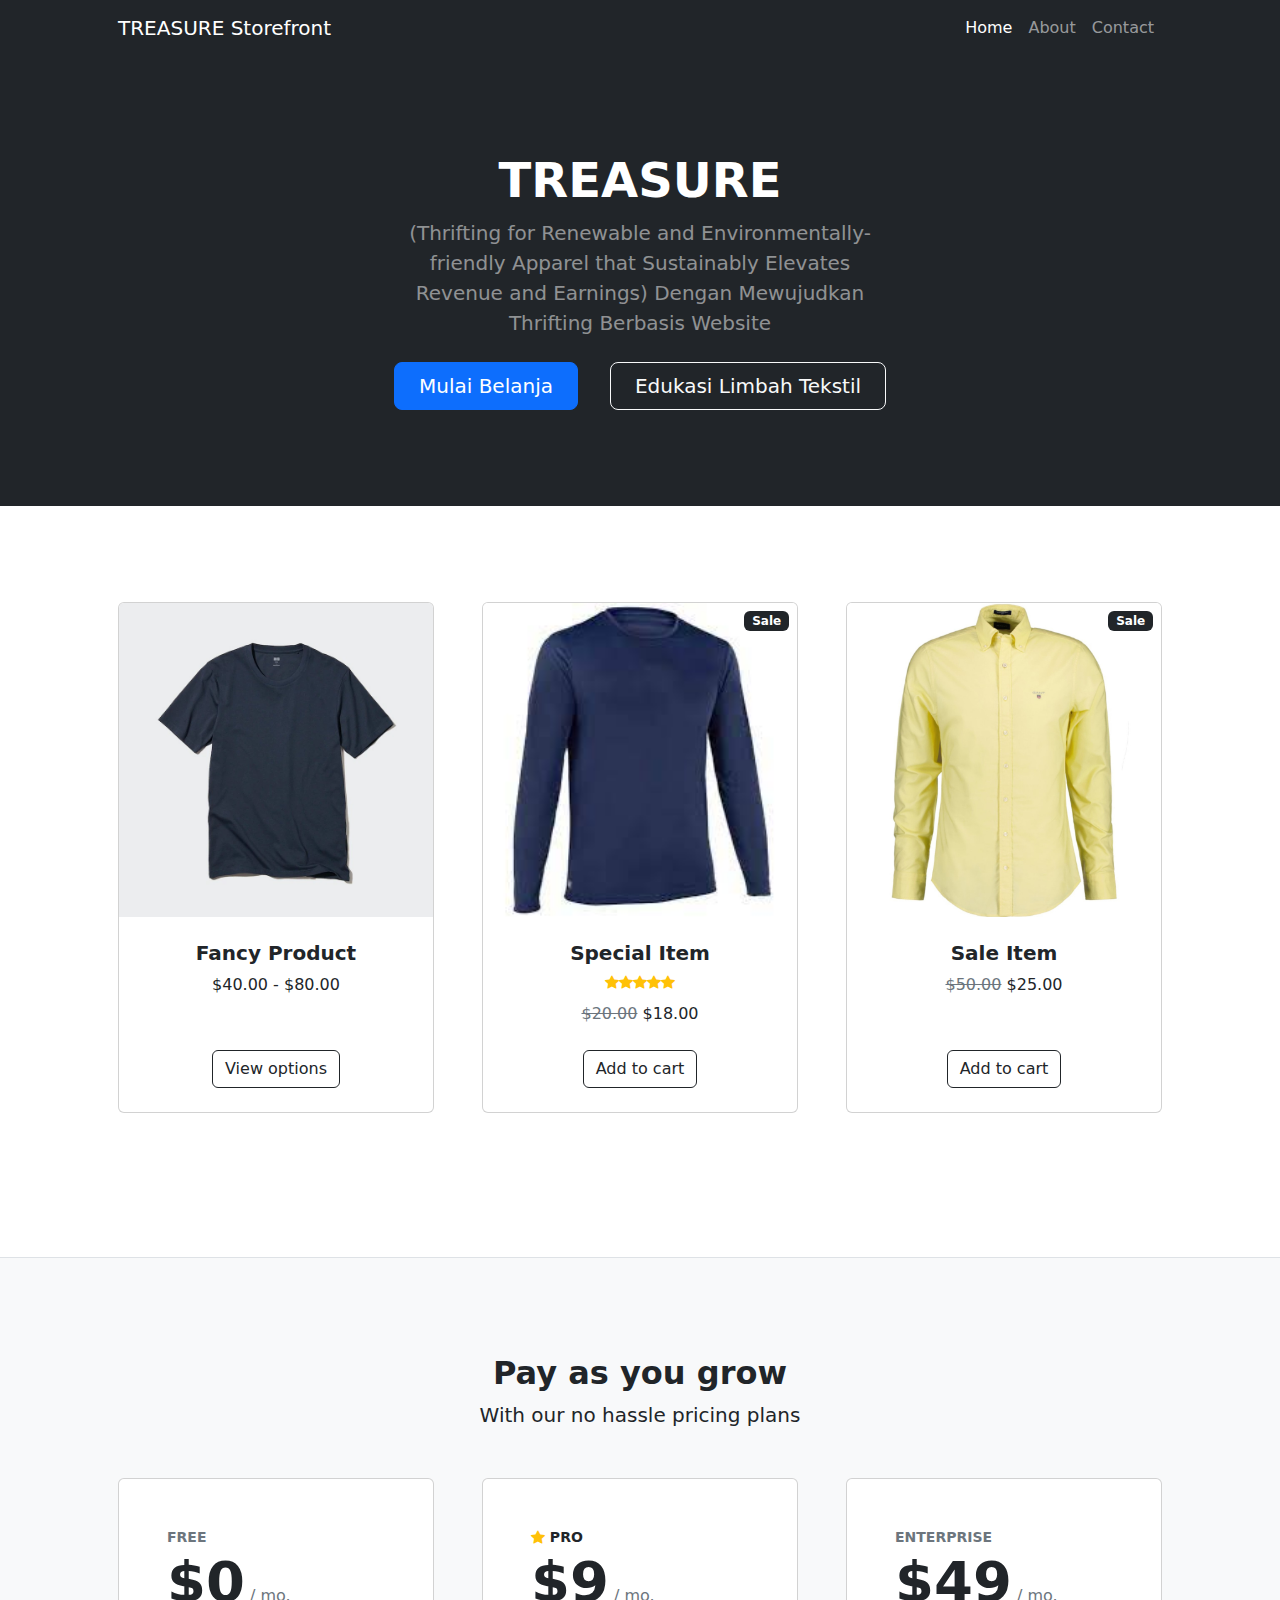
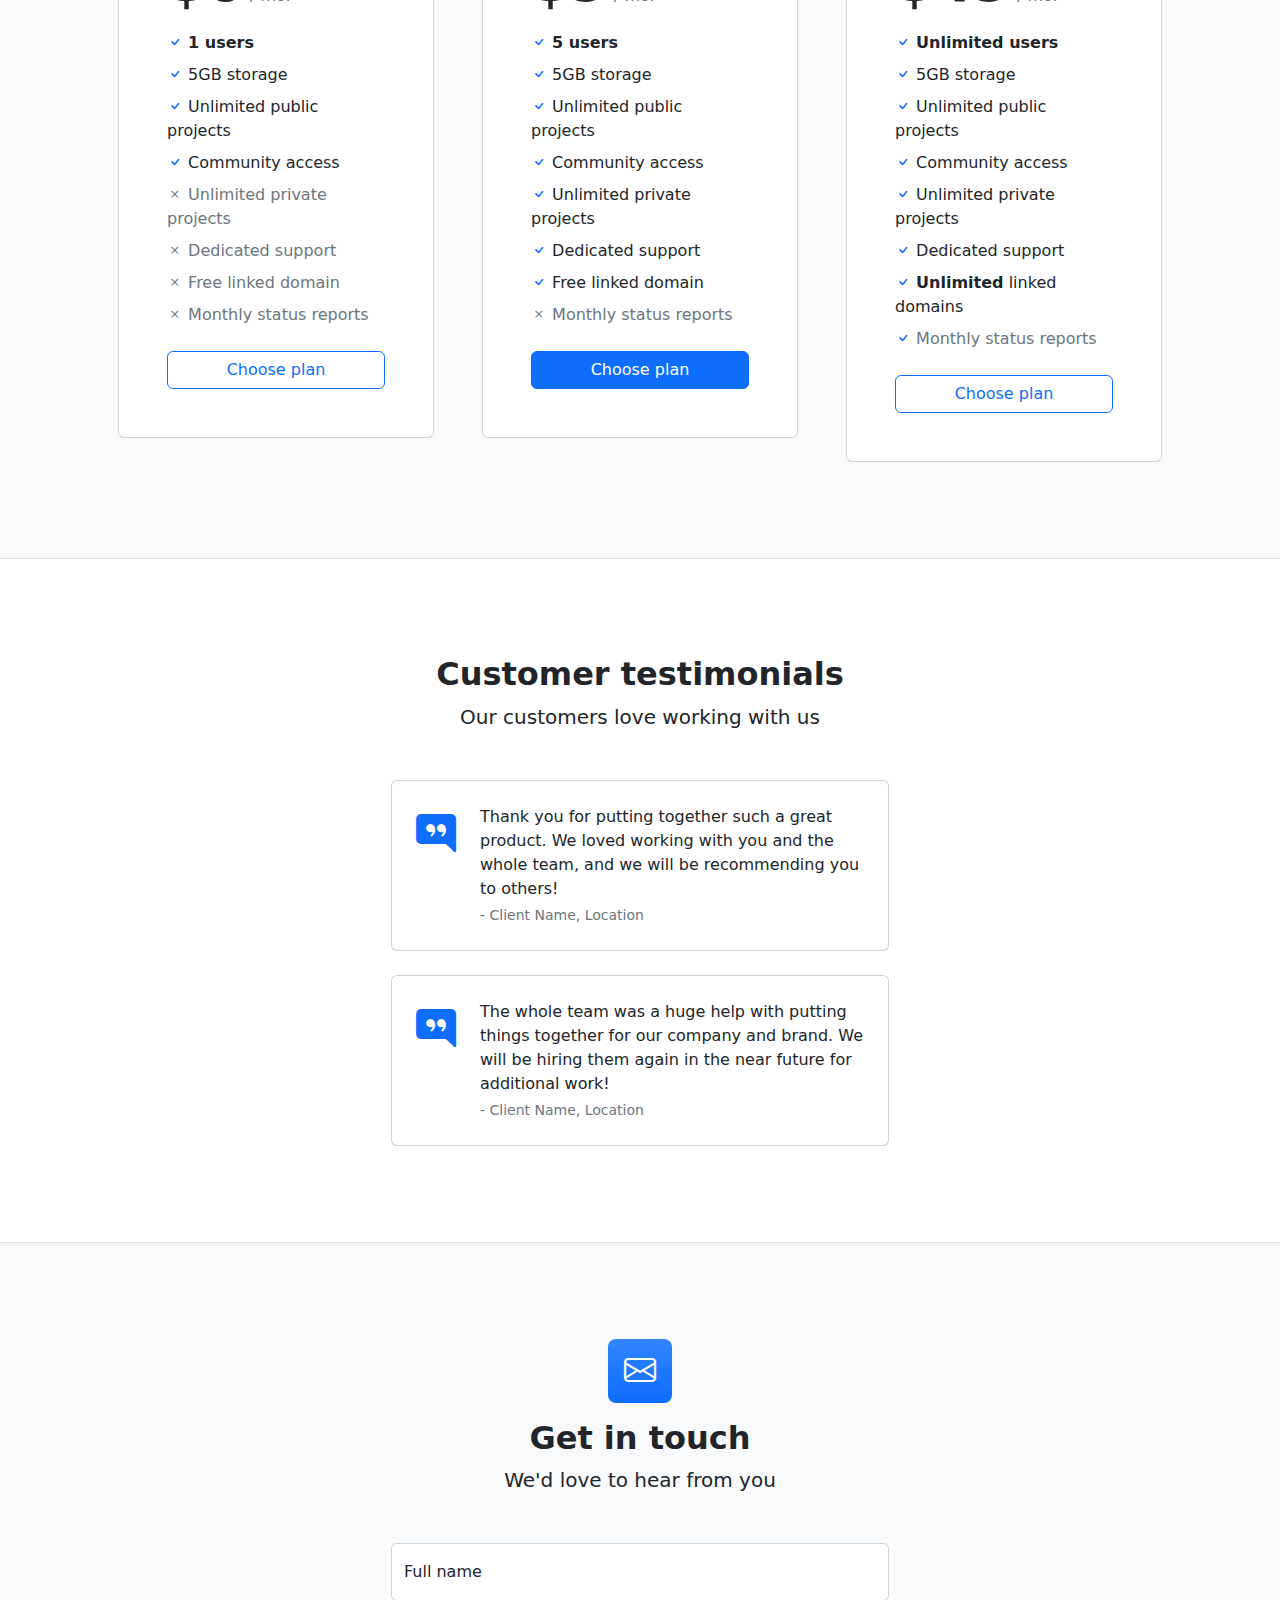
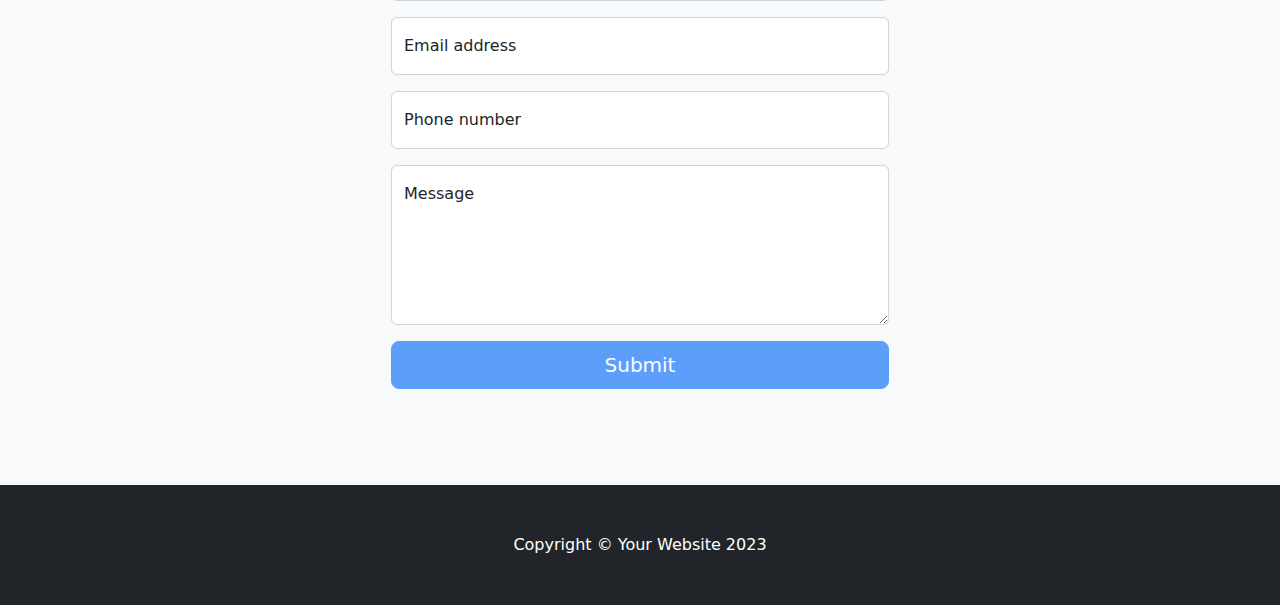
==== index.html @ 6f40690b "Mockup" ====
<!DOCTYPE html>
<html lang="en">
    <head>
        <meta charset="utf-8" />
        <meta name="viewport" content="width=device-width, initial-scale=1, shrink-to-fit=no" />
        <meta name="description" content="" />
        <meta name="author" content="" />
        <title>TREASURE Thrifting</title>
        <!-- Favicon-->
        <link rel="icon" type="image/x-icon" href="assets/favicon.ico" />
        <!-- Bootstrap icons-->
        <link href="https://cdn.jsdelivr.net/npm/bootstrap-icons@1.4.1/font/bootstrap-icons.css" rel="stylesheet" />
        <!-- Core theme CSS (includes Bootstrap)-->
        <link href="css/styles.css" rel="stylesheet" />
    </head>
    <body>
        <!-- Responsive navbar-->
        <nav class="navbar navbar-expand-lg navbar-dark bg-dark">
            <div class="container px-5">
                <a class="navbar-brand" href="#!">TREASURE Storefront</a>
                <button class="navbar-toggler" type="button" data-bs-toggle="collapse" data-bs-target="#navbarSupportedContent" aria-controls="navbarSupportedContent" aria-expanded="false" aria-label="Toggle navigation"><span class="navbar-toggler-icon"></span></button>
                <div class="collapse navbar-collapse" id="navbarSupportedContent">
                    <ul class="navbar-nav ms-auto mb-2 mb-lg-0">
                        <li class="nav-item"><a class="nav-link active" aria-current="page" href="#!">Home</a></li>
                        <li class="nav-item"><a class="nav-link" href="#!">About</a></li>
                        <li class="nav-item"><a class="nav-link" href="#!">Contact</a></li>
                        <!-- <li class="nav-item"><a class="nav-link" href="#!">Services</a></li> -->
                    </ul>
                </div>
            </div>
        </nav>
        <!-- Header-->
        <header class="bg-dark py-5">
            <div class="container px-5">
                <div class="row gx-5 justify-content-center">
                    <div class="col-lg-6">
                        <div class="text-center my-5">
                            <h1 class="display-5 fw-bolder text-white mb-2">TREASURE</h1>
                            <p class="lead text-white-50 mb-4">(Thrifting for Renewable and Environmentally-friendly Apparel that Sustainably Elevates Revenue and Earnings) Dengan Mewujudkan Thrifting Berbasis  Website</p>
                            <div class="d-grid gap-3 d-sm-flex justify-content-sm-center">
                                <a class="btn btn-primary btn-lg px-4 me-sm-3" href="#features">Mulai Belanja</a>
                                <a class="btn btn-outline-light btn-lg px-4" href="#!">Edukasi Limbah Tekstil</a>
                            </div>
                        </div>
                    </div>
                </div>
            </div>
        </header>
        <!-- Features section-->
        <section class="py-5 border-bottom" id="features">
            <div class="container px-5 my-5">
                <div class="row gx-5">
                    <div class="col mb-5">
                        <div class="card h-100">
                            <!-- Product image-->
                            <img class="card-img-top" src="assets/baju1.jpg" alt="..." />
                            <!-- Product details-->
                            <div class="card-body p-4">
                                <div class="text-center">
                                    <!-- Product name-->
                                    <h5 class="fw-bolder">Fancy Product</h5>
                                    <!-- Product price-->
                                    $40.00 - $80.00
                                </div>
                            </div>
                            <!-- Product actions-->
                            <div class="card-footer p-4 pt-0 border-top-0 bg-transparent">
                                <div class="text-center"><a class="btn btn-outline-dark mt-auto" href="#">View options</a></div>
                            </div>
                        </div>
                    </div>
                    <div class="col mb-5">
                        <div class="card h-100">
                            <!-- Sale badge-->
                            <div class="badge bg-dark text-white position-absolute" style="top: 0.5rem; right: 0.5rem">Sale</div>
                            <!-- Product image-->
                            <img class="card-img-top" src="assets/baju2.jpeg" alt="..." />
                            <!-- Product details-->
                            <div class="card-body p-4">
                                <div class="text-center">
                                    <!-- Product name-->
                                    <h5 class="fw-bolder">Special Item</h5>
                                    <!-- Product reviews-->
                                    <div class="d-flex justify-content-center small text-warning mb-2">
                                        <div class="bi-star-fill"></div>
                                        <div class="bi-star-fill"></div>
                                        <div class="bi-star-fill"></div>
                                        <div class="bi-star-fill"></div>
                                        <div class="bi-star-fill"></div>
                                    </div>
                                    <!-- Product price-->
                                    <span class="text-muted text-decoration-line-through">$20.00</span>
                                    $18.00
                                </div>
                            </div>
                            <!-- Product actions-->
                            <div class="card-footer p-4 pt-0 border-top-0 bg-transparent">
                                <div class="text-center"><a class="btn btn-outline-dark mt-auto" href="#">Add to cart</a></div>
                            </div>
                        </div>
                    </div>
                    <div class="col mb-5">
                        <div class="card h-100">
                            <!-- Sale badge-->
                            <div class="badge bg-dark text-white position-absolute" style="top: 0.5rem; right: 0.5rem">Sale</div>
                            <!-- Product image-->
                            <img class="card-img-top" src="assets/baju3.jpg" alt="..." />
                            <!-- Product details-->
                            <div class="card-body p-4">
                                <div class="text-center">
                                    <!-- Product name-->
                                    <h5 class="fw-bolder">Sale Item</h5>
                                    <!-- Product price-->
                                    <span class="text-muted text-decoration-line-through">$50.00</span>
                                    $25.00
                                </div>
                            </div>
                            <!-- Product actions-->
                            <div class="card-footer p-4 pt-0 border-top-0 bg-transparent">
                                <div class="text-center"><a class="btn btn-outline-dark mt-auto" href="#">Add to cart</a></div>
                            </div>
                        </div>
                    </div>
                </div>
            </div>
        </section>
        <!-- Pricing section-->
        <section class="bg-light py-5 border-bottom">
            <div class="container px-5 my-5">
                <div class="text-center mb-5">
                    <h2 class="fw-bolder">Pay as you grow</h2>
                    <p class="lead mb-0">With our no hassle pricing plans</p>
                </div>
                <div class="row gx-5 justify-content-center">
                    <!-- Pricing card free-->
                    <div class="col-lg-6 col-xl-4">
                        <div class="card mb-5 mb-xl-0">
                            <div class="card-body p-5">
                                <div class="small text-uppercase fw-bold text-muted">Free</div>
                                <div class="mb-3">
                                    <span class="display-4 fw-bold">$0</span>
                                    <span class="text-muted">/ mo.</span>
                                </div>
                                <ul class="list-unstyled mb-4">
                                    <li class="mb-2">
                                        <i class="bi bi-check text-primary"></i>
                                        <strong>1 users</strong>
                                    </li>
                                    <li class="mb-2">
                                        <i class="bi bi-check text-primary"></i>
                                        5GB storage
                                    </li>
                                    <li class="mb-2">
                                        <i class="bi bi-check text-primary"></i>
                                        Unlimited public projects
                                    </li>
                                    <li class="mb-2">
                                        <i class="bi bi-check text-primary"></i>
                                        Community access
                                    </li>
                                    <li class="mb-2 text-muted">
                                        <i class="bi bi-x"></i>
                                        Unlimited private projects
                                    </li>
                                    <li class="mb-2 text-muted">
                                        <i class="bi bi-x"></i>
                                        Dedicated support
                                    </li>
                                    <li class="mb-2 text-muted">
                                        <i class="bi bi-x"></i>
                                        Free linked domain
                                    </li>
                                    <li class="text-muted">
                                        <i class="bi bi-x"></i>
                                        Monthly status reports
                                    </li>
                                </ul>
                                <div class="d-grid"><a class="btn btn-outline-primary" href="#!">Choose plan</a></div>
                            </div>
                        </div>
                    </div>
                    <!-- Pricing card pro-->
                    <div class="col-lg-6 col-xl-4">
                        <div class="card mb-5 mb-xl-0">
                            <div class="card-body p-5">
                                <div class="small text-uppercase fw-bold">
                                    <i class="bi bi-star-fill text-warning"></i>
                                    Pro
                                </div>
                                <div class="mb-3">
                                    <span class="display-4 fw-bold">$9</span>
                                    <span class="text-muted">/ mo.</span>
                                </div>
                                <ul class="list-unstyled mb-4">
                                    <li class="mb-2">
                                        <i class="bi bi-check text-primary"></i>
                                        <strong>5 users</strong>
                                    </li>
                                    <li class="mb-2">
                                        <i class="bi bi-check text-primary"></i>
                                        5GB storage
                                    </li>
                                    <li class="mb-2">
                                        <i class="bi bi-check text-primary"></i>
                                        Unlimited public projects
                                    </li>
                                    <li class="mb-2">
                                        <i class="bi bi-check text-primary"></i>
                                        Community access
                                    </li>
                                    <li class="mb-2">
                                        <i class="bi bi-check text-primary"></i>
                                        Unlimited private projects
                                    </li>
                                    <li class="mb-2">
                                        <i class="bi bi-check text-primary"></i>
                                        Dedicated support
                                    </li>
                                    <li class="mb-2">
                                        <i class="bi bi-check text-primary"></i>
                                        Free linked domain
                                    </li>
                                    <li class="text-muted">
                                        <i class="bi bi-x"></i>
                                        Monthly status reports
                                    </li>
                                </ul>
                                <div class="d-grid"><a class="btn btn-primary" href="#!">Choose plan</a></div>
                            </div>
                        </div>
                    </div>
                    <!-- Pricing card enterprise-->
                    <div class="col-lg-6 col-xl-4">
                        <div class="card">
                            <div class="card-body p-5">
                                <div class="small text-uppercase fw-bold text-muted">Enterprise</div>
                                <div class="mb-3">
                                    <span class="display-4 fw-bold">$49</span>
                                    <span class="text-muted">/ mo.</span>
                                </div>
                                <ul class="list-unstyled mb-4">
                                    <li class="mb-2">
                                        <i class="bi bi-check text-primary"></i>
                                        <strong>Unlimited users</strong>
                                    </li>
                                    <li class="mb-2">
                                        <i class="bi bi-check text-primary"></i>
                                        5GB storage
                                    </li>
                                    <li class="mb-2">
                                        <i class="bi bi-check text-primary"></i>
                                        Unlimited public projects
                                    </li>
                                    <li class="mb-2">
                                        <i class="bi bi-check text-primary"></i>
                                        Community access
                                    </li>
                                    <li class="mb-2">
                                        <i class="bi bi-check text-primary"></i>
                                        Unlimited private projects
                                    </li>
                                    <li class="mb-2">
                                        <i class="bi bi-check text-primary"></i>
                                        Dedicated support
                                    </li>
                                    <li class="mb-2">
                                        <i class="bi bi-check text-primary"></i>
                                        <strong>Unlimited</strong>
                                        linked domains
                                    </li>
                                    <li class="text-muted">
                                        <i class="bi bi-check text-primary"></i>
                                        Monthly status reports
                                    </li>
                                </ul>
                                <div class="d-grid"><a class="btn btn-outline-primary" href="#!">Choose plan</a></div>
                            </div>
                        </div>
                    </div>
                </div>
            </div>
        </section>
        <!-- Testimonials section-->
        <section class="py-5 border-bottom">
            <div class="container px-5 my-5 px-5">
                <div class="text-center mb-5">
                    <h2 class="fw-bolder">Customer testimonials</h2>
                    <p class="lead mb-0">Our customers love working with us</p>
                </div>
                <div class="row gx-5 justify-content-center">
                    <div class="col-lg-6">
                        <!-- Testimonial 1-->
                        <div class="card mb-4">
                            <div class="card-body p-4">
                                <div class="d-flex">
                                    <div class="flex-shrink-0"><i class="bi bi-chat-right-quote-fill text-primary fs-1"></i></div>
                                    <div class="ms-4">
                                        <p class="mb-1">Thank you for putting together such a great product. We loved working with you and the whole team, and we will be recommending you to others!</p>
                                        <div class="small text-muted">- Client Name, Location</div>
                                    </div>
                                </div>
                            </div>
                        </div>
                        <!-- Testimonial 2-->
                        <div class="card">
                            <div class="card-body p-4">
                                <div class="d-flex">
                                    <div class="flex-shrink-0"><i class="bi bi-chat-right-quote-fill text-primary fs-1"></i></div>
                                    <div class="ms-4">
                                        <p class="mb-1">The whole team was a huge help with putting things together for our company and brand. We will be hiring them again in the near future for additional work!</p>
                                        <div class="small text-muted">- Client Name, Location</div>
                                    </div>
                                </div>
                            </div>
                        </div>
                    </div>
                </div>
            </div>
        </section>
        <!-- Contact section-->
        <section class="bg-light py-5">
            <div class="container px-5 my-5 px-5">
                <div class="text-center mb-5">
                    <div class="feature bg-primary bg-gradient text-white rounded-3 mb-3"><i class="bi bi-envelope"></i></div>
                    <h2 class="fw-bolder">Get in touch</h2>
                    <p class="lead mb-0">We'd love to hear from you</p>
                </div>
                <div class="row gx-5 justify-content-center">
                    <div class="col-lg-6">
                        <!-- * * * * * * * * * * * * * * *-->
                        <!-- * * SB Forms Contact Form * *-->
                        <!-- * * * * * * * * * * * * * * *-->
                        <!-- This form is pre-integrated with SB Forms.-->
                        <!-- To make this form functional, sign up at-->
                        <!-- https://startbootstrap.com/solution/contact-forms-->
                        <!-- to get an API token!-->
                        <form id="contactForm" data-sb-form-api-token="API_TOKEN">
                            <!-- Name input-->
                            <div class="form-floating mb-3">
                                <input class="form-control" id="name" type="text" placeholder="Enter your name..." data-sb-validations="required" />
                                <label for="name">Full name</label>
                                <div class="invalid-feedback" data-sb-feedback="name:required">A name is required.</div>
                            </div>
                            <!-- Email address input-->
                            <div class="form-floating mb-3">
                                <input class="form-control" id="email" type="email" placeholder="name@example.com" data-sb-validations="required,email" />
                                <label for="email">Email address</label>
                                <div class="invalid-feedback" data-sb-feedback="email:required">An email is required.</div>
                                <div class="invalid-feedback" data-sb-feedback="email:email">Email is not valid.</div>
                            </div>
                            <!-- Phone number input-->
                            <div class="form-floating mb-3">
                                <input class="form-control" id="phone" type="tel" placeholder="(123) 456-7890" data-sb-validations="required" />
                                <label for="phone">Phone number</label>
                                <div class="invalid-feedback" data-sb-feedback="phone:required">A phone number is required.</div>
                            </div>
                            <!-- Message input-->
                            <div class="form-floating mb-3">
                                <textarea class="form-control" id="message" type="text" placeholder="Enter your message here..." style="height: 10rem" data-sb-validations="required"></textarea>
                                <label for="message">Message</label>
                                <div class="invalid-feedback" data-sb-feedback="message:required">A message is required.</div>
                            </div>
                            <!-- Submit success message-->
                            <!---->
                            <!-- This is what your users will see when the form-->
                            <!-- has successfully submitted-->
                            <div class="d-none" id="submitSuccessMessage">
                                <div class="text-center mb-3">
                                    <div class="fw-bolder">Form submission successful!</div>
                                    To activate this form, sign up at
                                    <br />
                                    <a href="https://startbootstrap.com/solution/contact-forms">https://startbootstrap.com/solution/contact-forms</a>
                                </div>
                            </div>
                            <!-- Submit error message-->
                            <!---->
                            <!-- This is what your users will see when there is-->
                            <!-- an error submitting the form-->
                            <div class="d-none" id="submitErrorMessage"><div class="text-center text-danger mb-3">Error sending message!</div></div>
                            <!-- Submit Button-->
                            <div class="d-grid"><button class="btn btn-primary btn-lg disabled" id="submitButton" type="submit">Submit</button></div>
                        </form>
                    </div>
                </div>
            </div>
        </section>
        <!-- Footer-->
        <footer class="py-5 bg-dark">
            <div class="container px-5"><p class="m-0 text-center text-white">Copyright &copy; Your Website 2023</p></div>
        </footer>
        <!-- Bootstrap core JS-->
        <script src="https://cdn.jsdelivr.net/npm/bootstrap@5.2.3/dist/js/bootstrap.bundle.min.js"></script>
        <!-- Core theme JS-->
        <script src="js/scripts.js"></script>
        <!-- * * * * * * * * * * * * * * * * * * * * * * * * * * * * * * * * * * * * * * * *-->
        <!-- * *                               SB Forms JS                               * *-->
        <!-- * * Activate your form at https://startbootstrap.com/solution/contact-forms * *-->
        <!-- * * * * * * * * * * * * * * * * * * * * * * * * * * * * * * * * * * * * * * * *-->
        <script src="https://cdn.startbootstrap.com/sb-forms-latest.js"></script>
    </body>
</html>
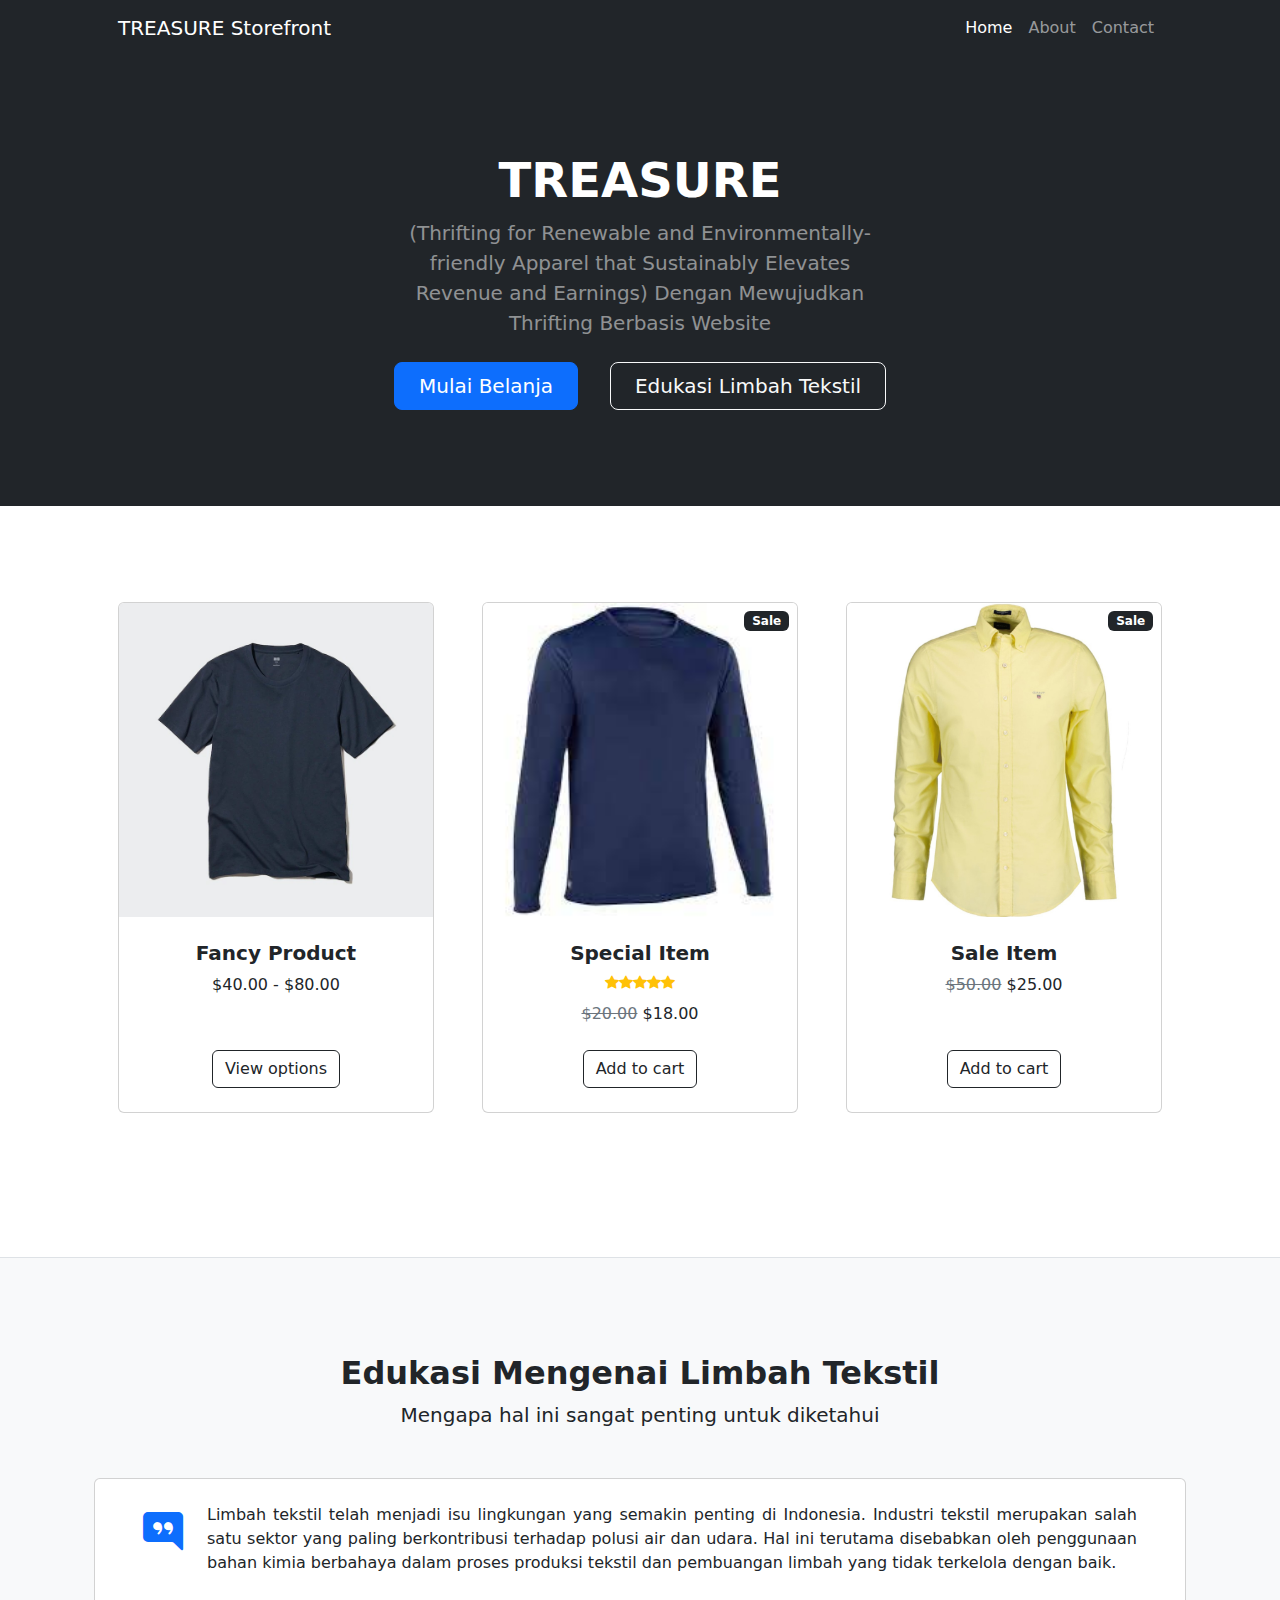
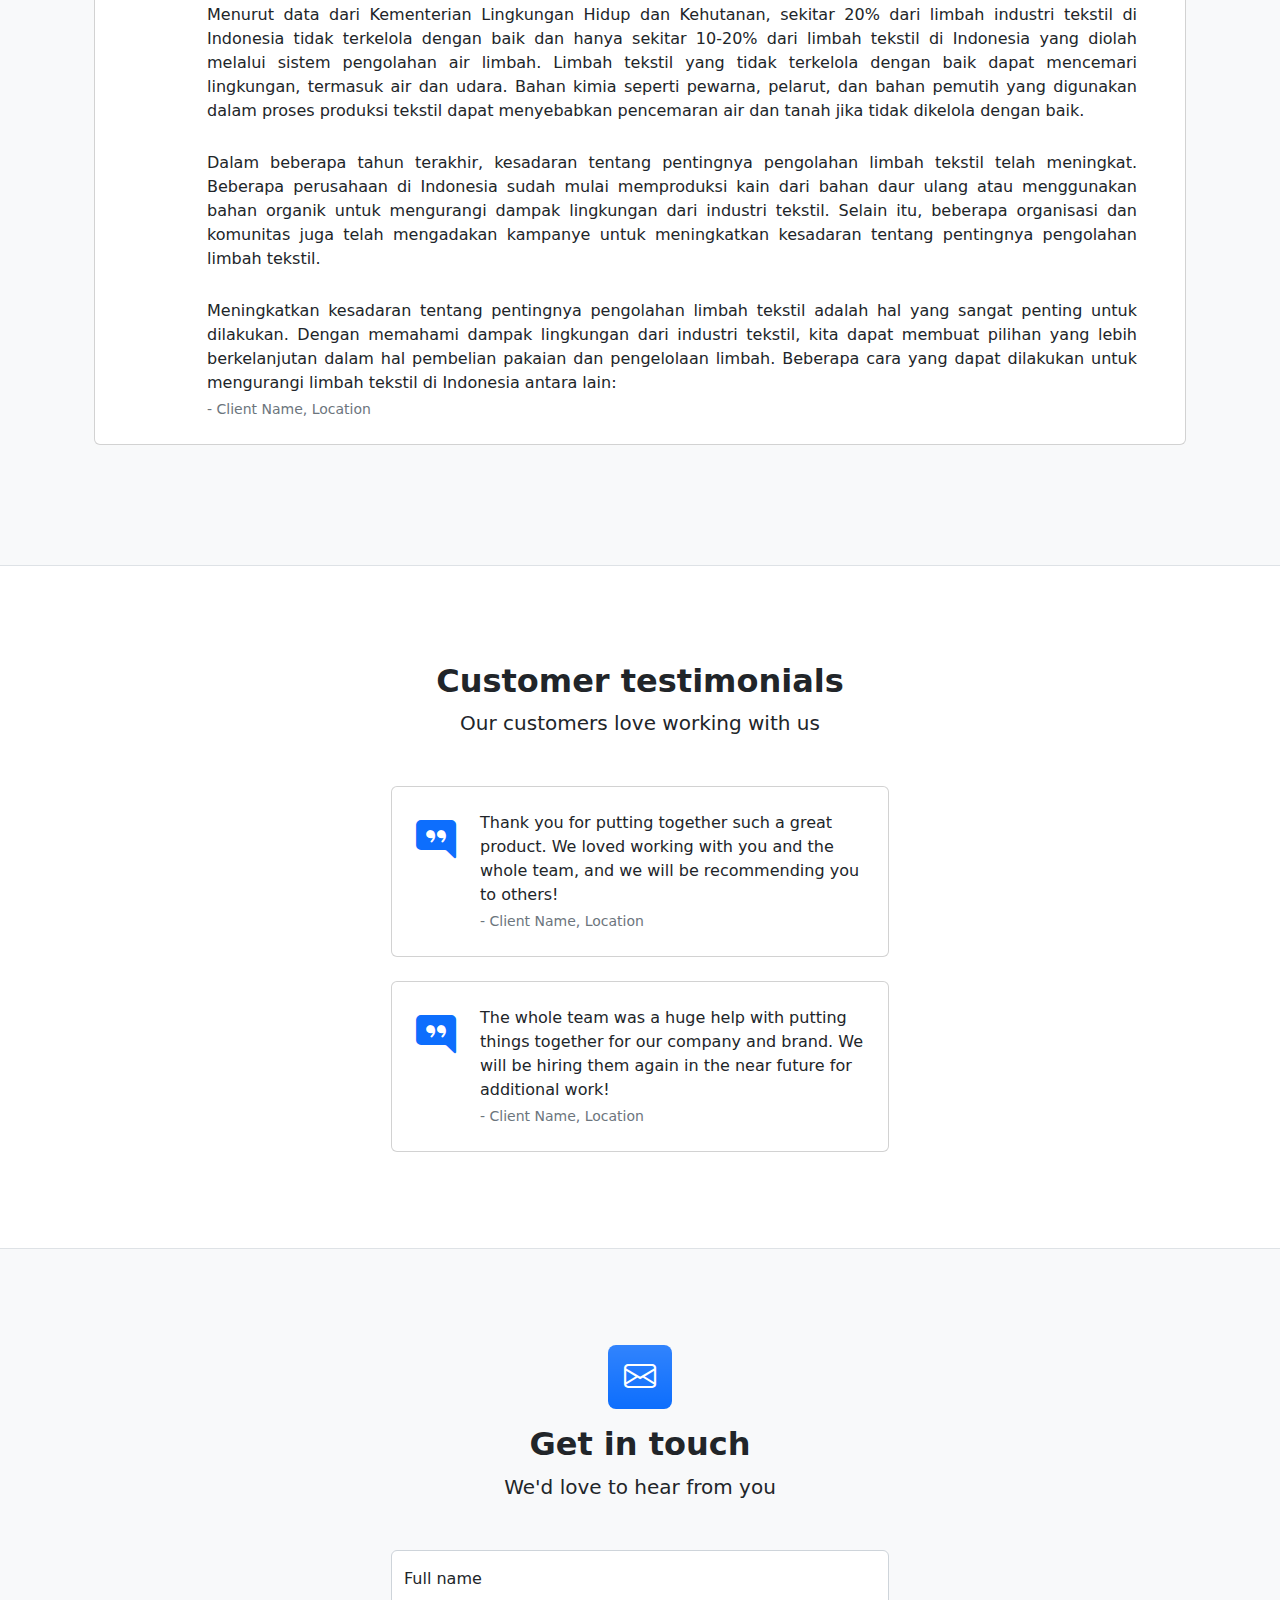
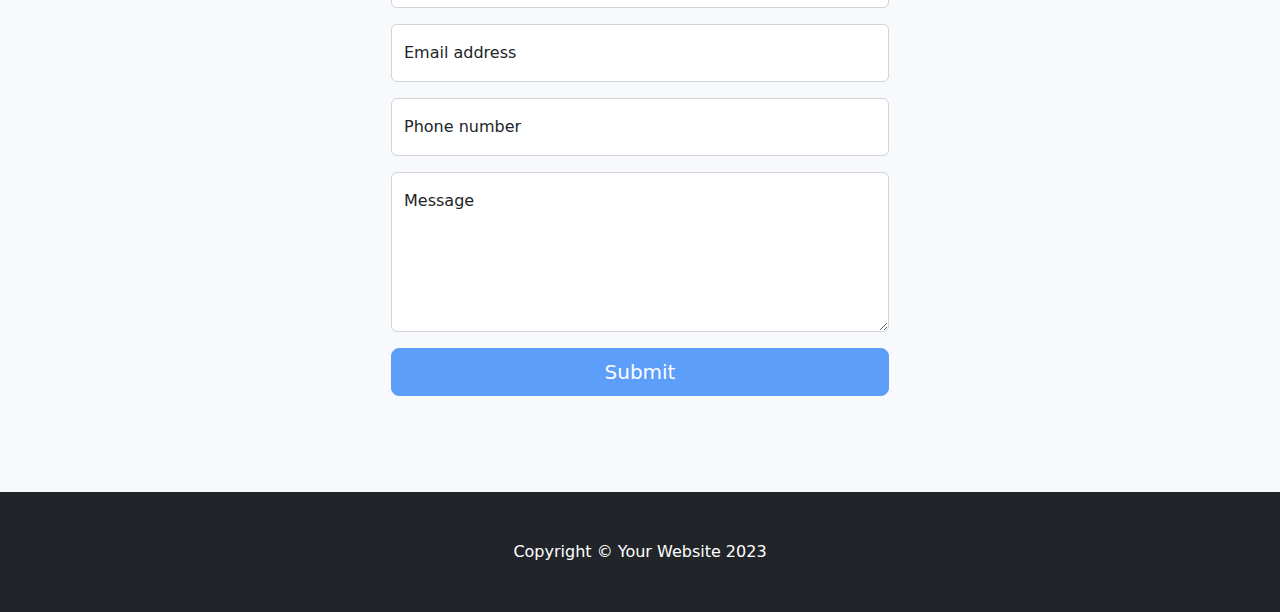
==== commit 542c8d9d: "Add edukasi stub" ====
--- a/index.html
+++ b/index.html
@@ -124,156 +124,29 @@
                 </div>
             </div>
         </section>
-        <!-- Pricing section-->
+        <!-- Edukasi section-->
         <section class="bg-light py-5 border-bottom">
             <div class="container px-5 my-5">
                 <div class="text-center mb-5">
-                    <h2 class="fw-bolder">Pay as you grow</h2>
-                    <p class="lead mb-0">With our no hassle pricing plans</p>
-                </div>
-                <div class="row gx-5 justify-content-center">
-                    <!-- Pricing card free-->
-                    <div class="col-lg-6 col-xl-4">
-                        <div class="card mb-5 mb-xl-0">
-                            <div class="card-body p-5">
-                                <div class="small text-uppercase fw-bold text-muted">Free</div>
-                                <div class="mb-3">
-                                    <span class="display-4 fw-bold">$0</span>
-                                    <span class="text-muted">/ mo.</span>
-                                </div>
-                                <ul class="list-unstyled mb-4">
-                                    <li class="mb-2">
-                                        <i class="bi bi-check text-primary"></i>
-                                        <strong>1 users</strong>
-                                    </li>
-                                    <li class="mb-2">
-                                        <i class="bi bi-check text-primary"></i>
-                                        5GB storage
-                                    </li>
-                                    <li class="mb-2">
-                                        <i class="bi bi-check text-primary"></i>
-                                        Unlimited public projects
-                                    </li>
-                                    <li class="mb-2">
-                                        <i class="bi bi-check text-primary"></i>
-                                        Community access
-                                    </li>
-                                    <li class="mb-2 text-muted">
-                                        <i class="bi bi-x"></i>
-                                        Unlimited private projects
-                                    </li>
-                                    <li class="mb-2 text-muted">
-                                        <i class="bi bi-x"></i>
-                                        Dedicated support
-                                    </li>
-                                    <li class="mb-2 text-muted">
-                                        <i class="bi bi-x"></i>
-                                        Free linked domain
-                                    </li>
-                                    <li class="text-muted">
-                                        <i class="bi bi-x"></i>
-                                        Monthly status reports
-                                    </li>
-                                </ul>
-                                <div class="d-grid"><a class="btn btn-outline-primary" href="#!">Choose plan</a></div>
-                            </div>
-                        </div>
-                    </div>
-                    <!-- Pricing card pro-->
-                    <div class="col-lg-6 col-xl-4">
-                        <div class="card mb-5 mb-xl-0">
-                            <div class="card-body p-5">
-                                <div class="small text-uppercase fw-bold">
-                                    <i class="bi bi-star-fill text-warning"></i>
-                                    Pro
-                                </div>
-                                <div class="mb-3">
-                                    <span class="display-4 fw-bold">$9</span>
-                                    <span class="text-muted">/ mo.</span>
-                                </div>
-                                <ul class="list-unstyled mb-4">
-                                    <li class="mb-2">
-                                        <i class="bi bi-check text-primary"></i>
-                                        <strong>5 users</strong>
-                                    </li>
-                                    <li class="mb-2">
-                                        <i class="bi bi-check text-primary"></i>
-                                        5GB storage
-                                    </li>
-                                    <li class="mb-2">
-                                        <i class="bi bi-check text-primary"></i>
-                                        Unlimited public projects
-                                    </li>
-                                    <li class="mb-2">
-                                        <i class="bi bi-check text-primary"></i>
-                                        Community access
-                                    </li>
-                                    <li class="mb-2">
-                                        <i class="bi bi-check text-primary"></i>
-                                        Unlimited private projects
-                                    </li>
-                                    <li class="mb-2">
-                                        <i class="bi bi-check text-primary"></i>
-                                        Dedicated support
-                                    </li>
-                                    <li class="mb-2">
-                                        <i class="bi bi-check text-primary"></i>
-                                        Free linked domain
-                                    </li>
-                                    <li class="text-muted">
-                                        <i class="bi bi-x"></i>
-                                        Monthly status reports
-                                    </li>
-                                </ul>
-                                <div class="d-grid"><a class="btn btn-primary" href="#!">Choose plan</a></div>
-                            </div>
-                        </div>
-                    </div>
-                    <!-- Pricing card enterprise-->
-                    <div class="col-lg-6 col-xl-4">
-                        <div class="card">
-                            <div class="card-body p-5">
-                                <div class="small text-uppercase fw-bold text-muted">Enterprise</div>
-                                <div class="mb-3">
-                                    <span class="display-4 fw-bold">$49</span>
-                                    <span class="text-muted">/ mo.</span>
-                                </div>
-                                <ul class="list-unstyled mb-4">
-                                    <li class="mb-2">
-                                        <i class="bi bi-check text-primary"></i>
-                                        <strong>Unlimited users</strong>
-                                    </li>
-                                    <li class="mb-2">
-                                        <i class="bi bi-check text-primary"></i>
-                                        5GB storage
-                                    </li>
-                                    <li class="mb-2">
-                                        <i class="bi bi-check text-primary"></i>
-                                        Unlimited public projects
-                                    </li>
-                                    <li class="mb-2">
-                                        <i class="bi bi-check text-primary"></i>
-                                        Community access
-                                    </li>
-                                    <li class="mb-2">
-                                        <i class="bi bi-check text-primary"></i>
-                                        Unlimited private projects
-                                    </li>
-                                    <li class="mb-2">
-                                        <i class="bi bi-check text-primary"></i>
-                                        Dedicated support
-                                    </li>
-                                    <li class="mb-2">
-                                        <i class="bi bi-check text-primary"></i>
-                                        <strong>Unlimited</strong>
-                                        linked domains
-                                    </li>
-                                    <li class="text-muted">
-                                        <i class="bi bi-check text-primary"></i>
-                                        Monthly status reports
-                                    </li>
-                                </ul>
-                                <div class="d-grid"><a class="btn btn-outline-primary" href="#!">Choose plan</a></div>
+                    <h2 class="fw-bolder">Edukasi Mengenai Limbah Tekstil</h2>
+                    <p class="lead mb-0">Mengapa hal ini sangat penting untuk diketahui</p>
+                </div>
+                <div class="row gx-5 justify-content-center">
+                    <!-- Testimonial 1-->
+                    <div class="card mb-4">
+                        <div class="card-body p-4">
+                            <div class="d-flex">
+                                <div class="flex-shrink-0"><i class="bi bi-chat-right-quote-fill text-primary fs-1"></i></div>
+                                <div class="ms-4">
+                                    <p class="mb-1" style="text-align: justify; text-justify: inter-word;">Limbah tekstil telah menjadi isu lingkungan yang semakin penting di Indonesia. Industri tekstil merupakan salah satu sektor yang paling berkontribusi terhadap polusi air dan udara. Hal ini terutama disebabkan oleh penggunaan bahan kimia berbahaya dalam proses produksi tekstil dan pembuangan limbah yang tidak terkelola dengan baik.</p>
+                                    <br>
+                                    <p class="mb-1" style="text-align: justify; text-justify: inter-word;">Menurut data dari Kementerian Lingkungan Hidup dan Kehutanan, sekitar 20% dari limbah industri tekstil di Indonesia tidak terkelola dengan baik dan hanya sekitar 10-20% dari limbah tekstil di Indonesia yang diolah melalui sistem pengolahan air limbah. Limbah tekstil yang tidak terkelola dengan baik dapat mencemari lingkungan, termasuk air dan udara. Bahan kimia seperti pewarna, pelarut, dan bahan pemutih yang digunakan dalam proses produksi tekstil dapat menyebabkan pencemaran air dan tanah jika tidak dikelola dengan baik.</p>
+                                    <br>
+                                    <p class="mb-1" style="text-align: justify; text-justify: inter-word;">Dalam beberapa tahun terakhir, kesadaran tentang pentingnya pengolahan limbah tekstil telah meningkat. Beberapa perusahaan di Indonesia sudah mulai memproduksi kain dari bahan daur ulang atau menggunakan bahan organik untuk mengurangi dampak lingkungan dari industri tekstil. Selain itu, beberapa organisasi dan komunitas juga telah mengadakan kampanye untuk meningkatkan kesadaran tentang pentingnya pengolahan limbah tekstil.</p>
+                                    <br>
+                                    <p class="mb-1" style="text-align: justify; text-justify: inter-word;">Meningkatkan kesadaran tentang pentingnya pengolahan limbah tekstil adalah hal yang sangat penting untuk dilakukan. Dengan memahami dampak lingkungan dari industri tekstil, kita dapat membuat pilihan yang lebih berkelanjutan dalam hal pembelian pakaian dan pengelolaan limbah. Beberapa cara yang dapat dilakukan untuk mengurangi limbah tekstil di Indonesia antara lain:</p>
+                                    <div class="small text-muted">- Client Name, Location</div>
+                                </div>
                             </div>
                         </div>
                     </div>
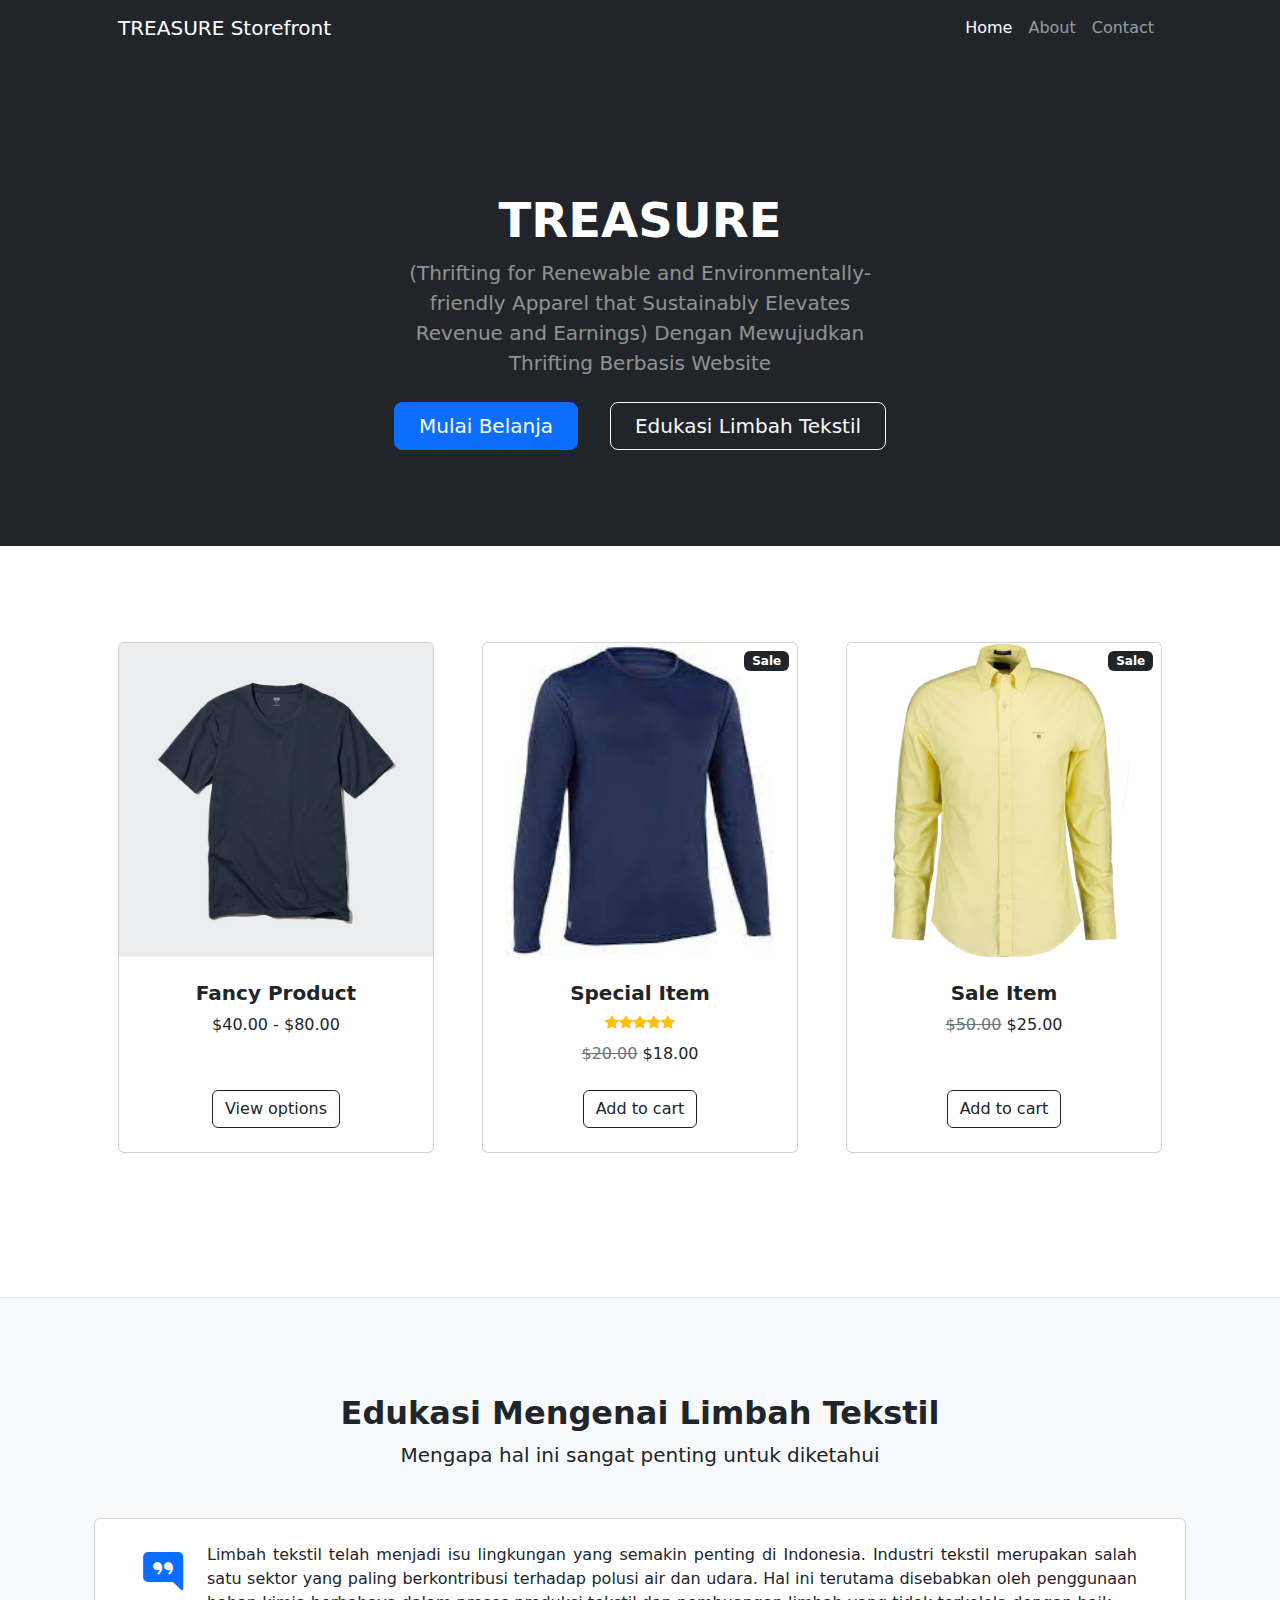
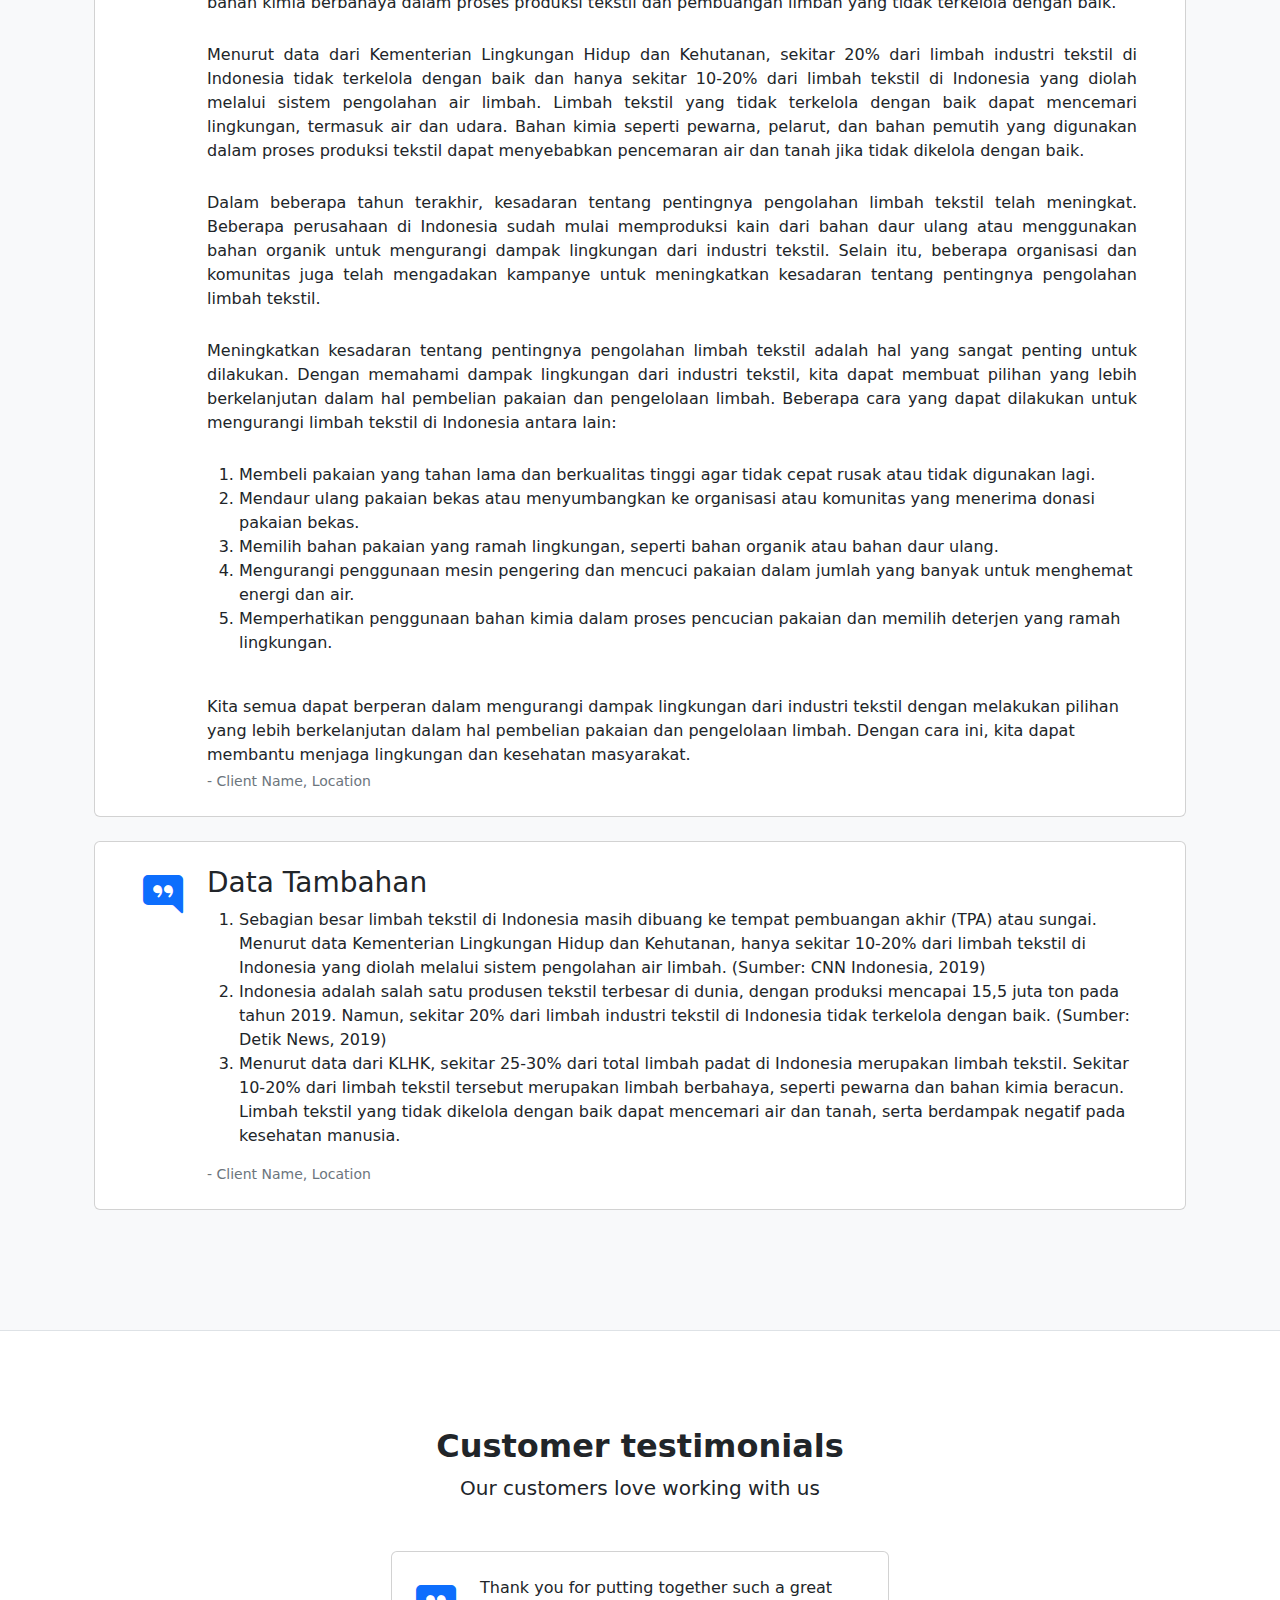
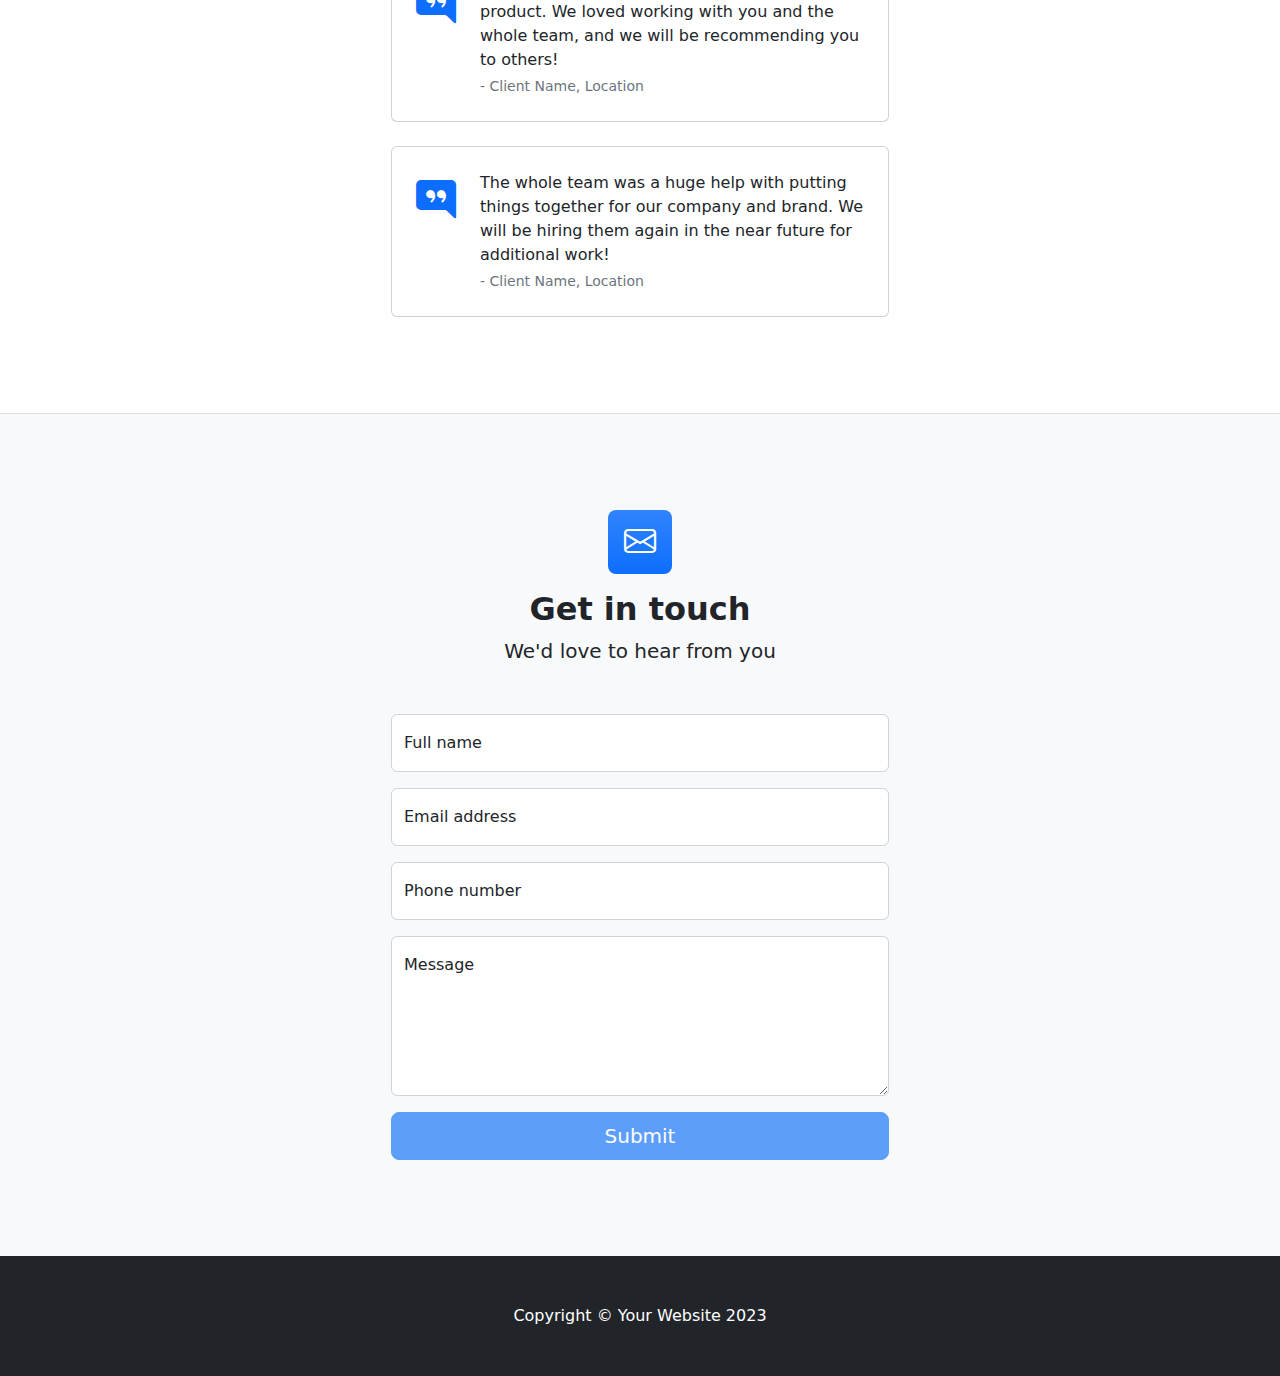
==== commit 4d3d90dd: "Add index page" ====
--- a/index.html
+++ b/index.html
@@ -35,6 +35,7 @@
                 <div class="row gx-5 justify-content-center">
                     <div class="col-lg-6">
                         <div class="text-center my-5">
+                            <p>Test</p>
                             <h1 class="display-5 fw-bolder text-white mb-2">TREASURE</h1>
                             <p class="lead text-white-50 mb-4">(Thrifting for Renewable and Environmentally-friendly Apparel that Sustainably Elevates Revenue and Earnings) Dengan Mewujudkan Thrifting Berbasis  Website</p>
                             <div class="d-grid gap-3 d-sm-flex justify-content-sm-center">
@@ -145,6 +146,33 @@
                                     <p class="mb-1" style="text-align: justify; text-justify: inter-word;">Dalam beberapa tahun terakhir, kesadaran tentang pentingnya pengolahan limbah tekstil telah meningkat. Beberapa perusahaan di Indonesia sudah mulai memproduksi kain dari bahan daur ulang atau menggunakan bahan organik untuk mengurangi dampak lingkungan dari industri tekstil. Selain itu, beberapa organisasi dan komunitas juga telah mengadakan kampanye untuk meningkatkan kesadaran tentang pentingnya pengolahan limbah tekstil.</p>
                                     <br>
                                     <p class="mb-1" style="text-align: justify; text-justify: inter-word;">Meningkatkan kesadaran tentang pentingnya pengolahan limbah tekstil adalah hal yang sangat penting untuk dilakukan. Dengan memahami dampak lingkungan dari industri tekstil, kita dapat membuat pilihan yang lebih berkelanjutan dalam hal pembelian pakaian dan pengelolaan limbah. Beberapa cara yang dapat dilakukan untuk mengurangi limbah tekstil di Indonesia antara lain:</p>
+                                    <br>
+                                    <ol>
+                                        <li>Membeli pakaian yang tahan lama dan berkualitas tinggi agar tidak cepat rusak atau tidak digunakan lagi.</li>
+                                        <li>Mendaur ulang pakaian bekas atau menyumbangkan ke organisasi atau komunitas yang menerima donasi pakaian bekas.</li>
+                                        <li>Memilih bahan pakaian yang ramah lingkungan, seperti bahan organik atau bahan daur ulang.</li>
+                                        <li>Mengurangi penggunaan mesin pengering dan mencuci pakaian dalam jumlah yang banyak untuk menghemat energi dan air.</li>
+                                        <li>Memperhatikan penggunaan bahan kimia dalam proses pencucian pakaian dan memilih deterjen yang ramah lingkungan.</li>
+                                    </ol>
+                                    <br>
+                                    <p class="mb-1">Kita semua dapat berperan dalam mengurangi dampak lingkungan dari industri tekstil dengan melakukan pilihan yang lebih berkelanjutan dalam hal pembelian pakaian dan pengelolaan limbah. Dengan cara ini, kita dapat membantu menjaga lingkungan dan kesehatan masyarakat.</p>
+                                    <div class="small text-muted">- Client Name, Location</div>
+                                </div>
+                            </div>
+                        </div>
+                    </div>
+                    <!-- Data Tambahan 2-->
+                    <div class="card mb-4">
+                        <div class="card-body p-4">
+                            <div class="d-flex">
+                                <div class="flex-shrink-0"><i class="bi bi-chat-right-quote-fill text-primary fs-1"></i></div>
+                                <div class="ms-4">
+                                    <h3>Data Tambahan</h2>
+                                    <ol>
+                                        <li>Sebagian besar limbah tekstil di Indonesia masih dibuang ke tempat pembuangan akhir (TPA) atau sungai. Menurut data Kementerian Lingkungan Hidup dan Kehutanan, hanya sekitar 10-20% dari limbah tekstil di Indonesia yang diolah melalui sistem pengolahan air limbah. (Sumber: CNN Indonesia, 2019)</li>
+                                        <li>Indonesia adalah salah satu produsen tekstil terbesar di dunia, dengan produksi mencapai 15,5 juta ton pada tahun 2019. Namun, sekitar 20% dari limbah industri tekstil di Indonesia tidak terkelola dengan baik. (Sumber: Detik News, 2019)</li>
+                                        <li>Menurut data dari KLHK, sekitar 25-30% dari total limbah padat di Indonesia merupakan limbah tekstil. Sekitar 10-20% dari limbah tekstil tersebut merupakan limbah berbahaya, seperti pewarna dan bahan kimia beracun. Limbah tekstil yang tidak dikelola dengan baik dapat mencemari air dan tanah, serta berdampak negatif pada kesehatan manusia.</li>
+                                    </ol>
                                     <div class="small text-muted">- Client Name, Location</div>
                                 </div>
                             </div>
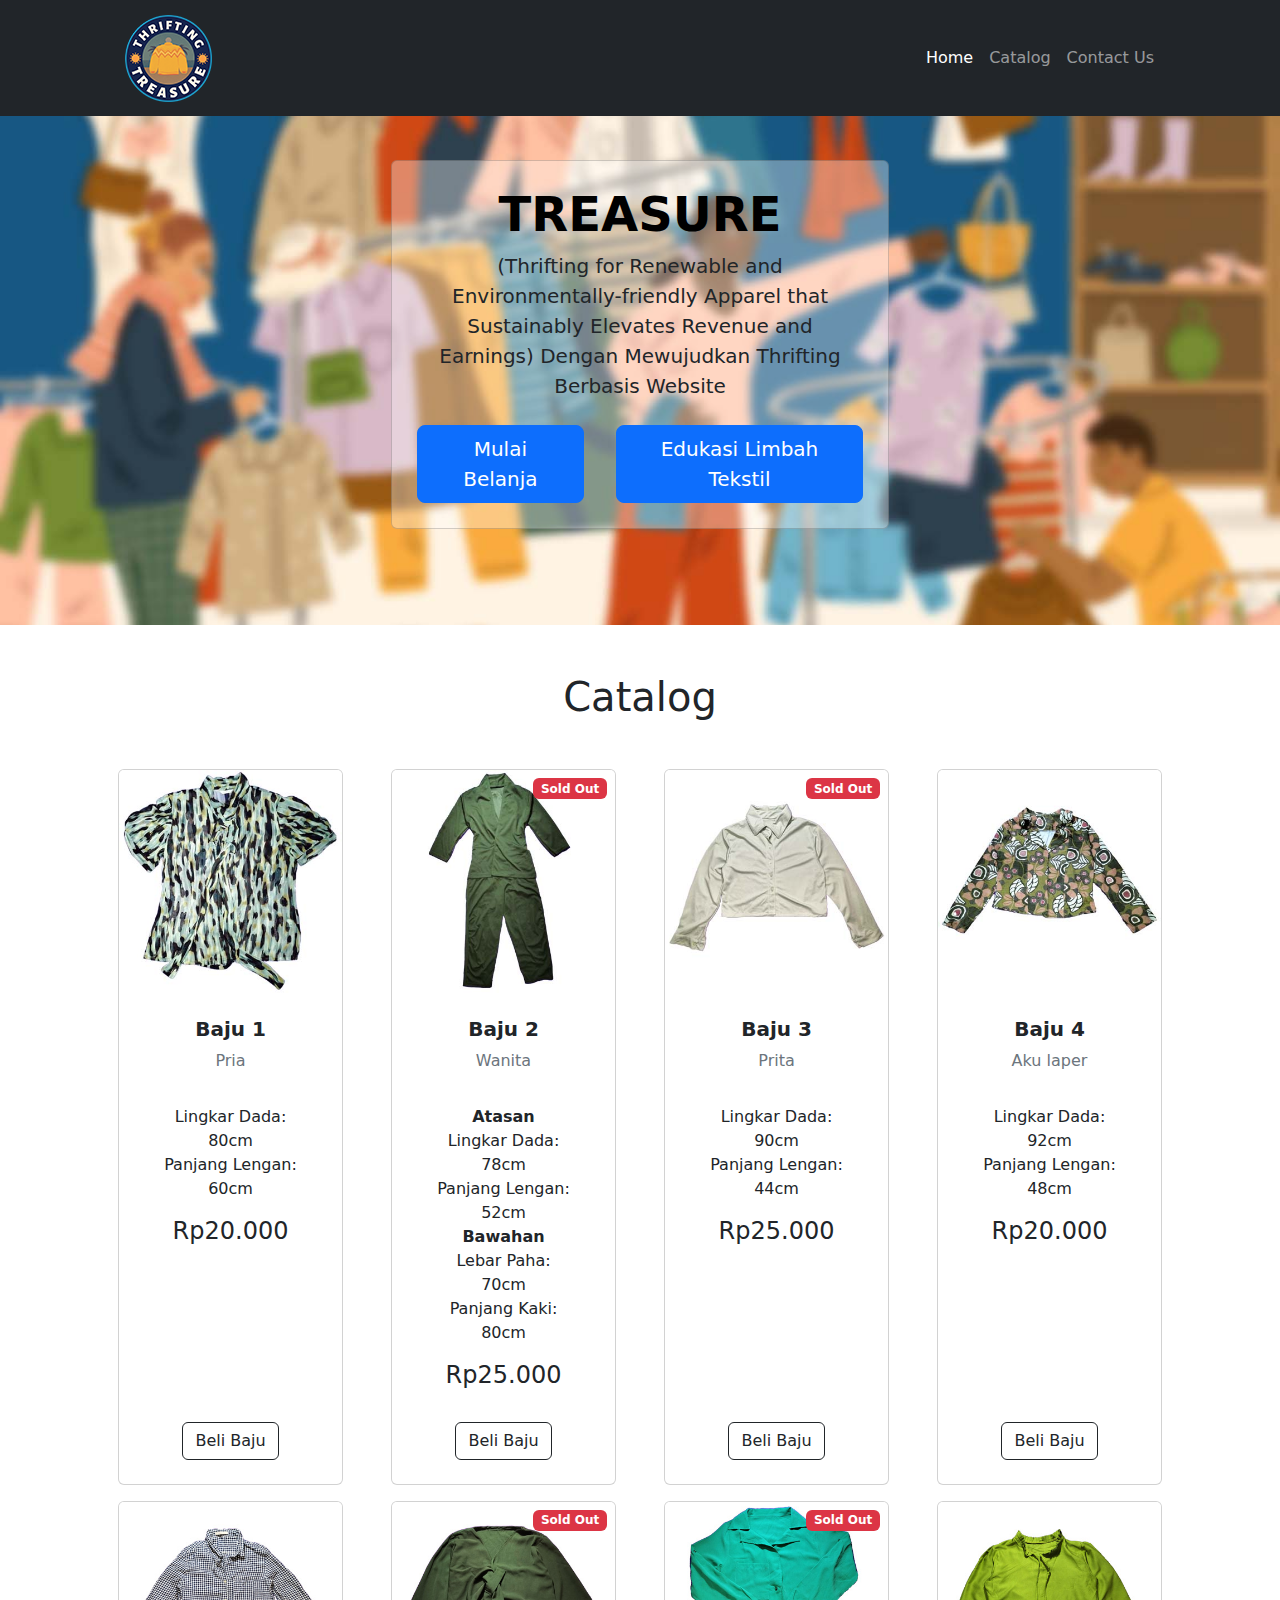
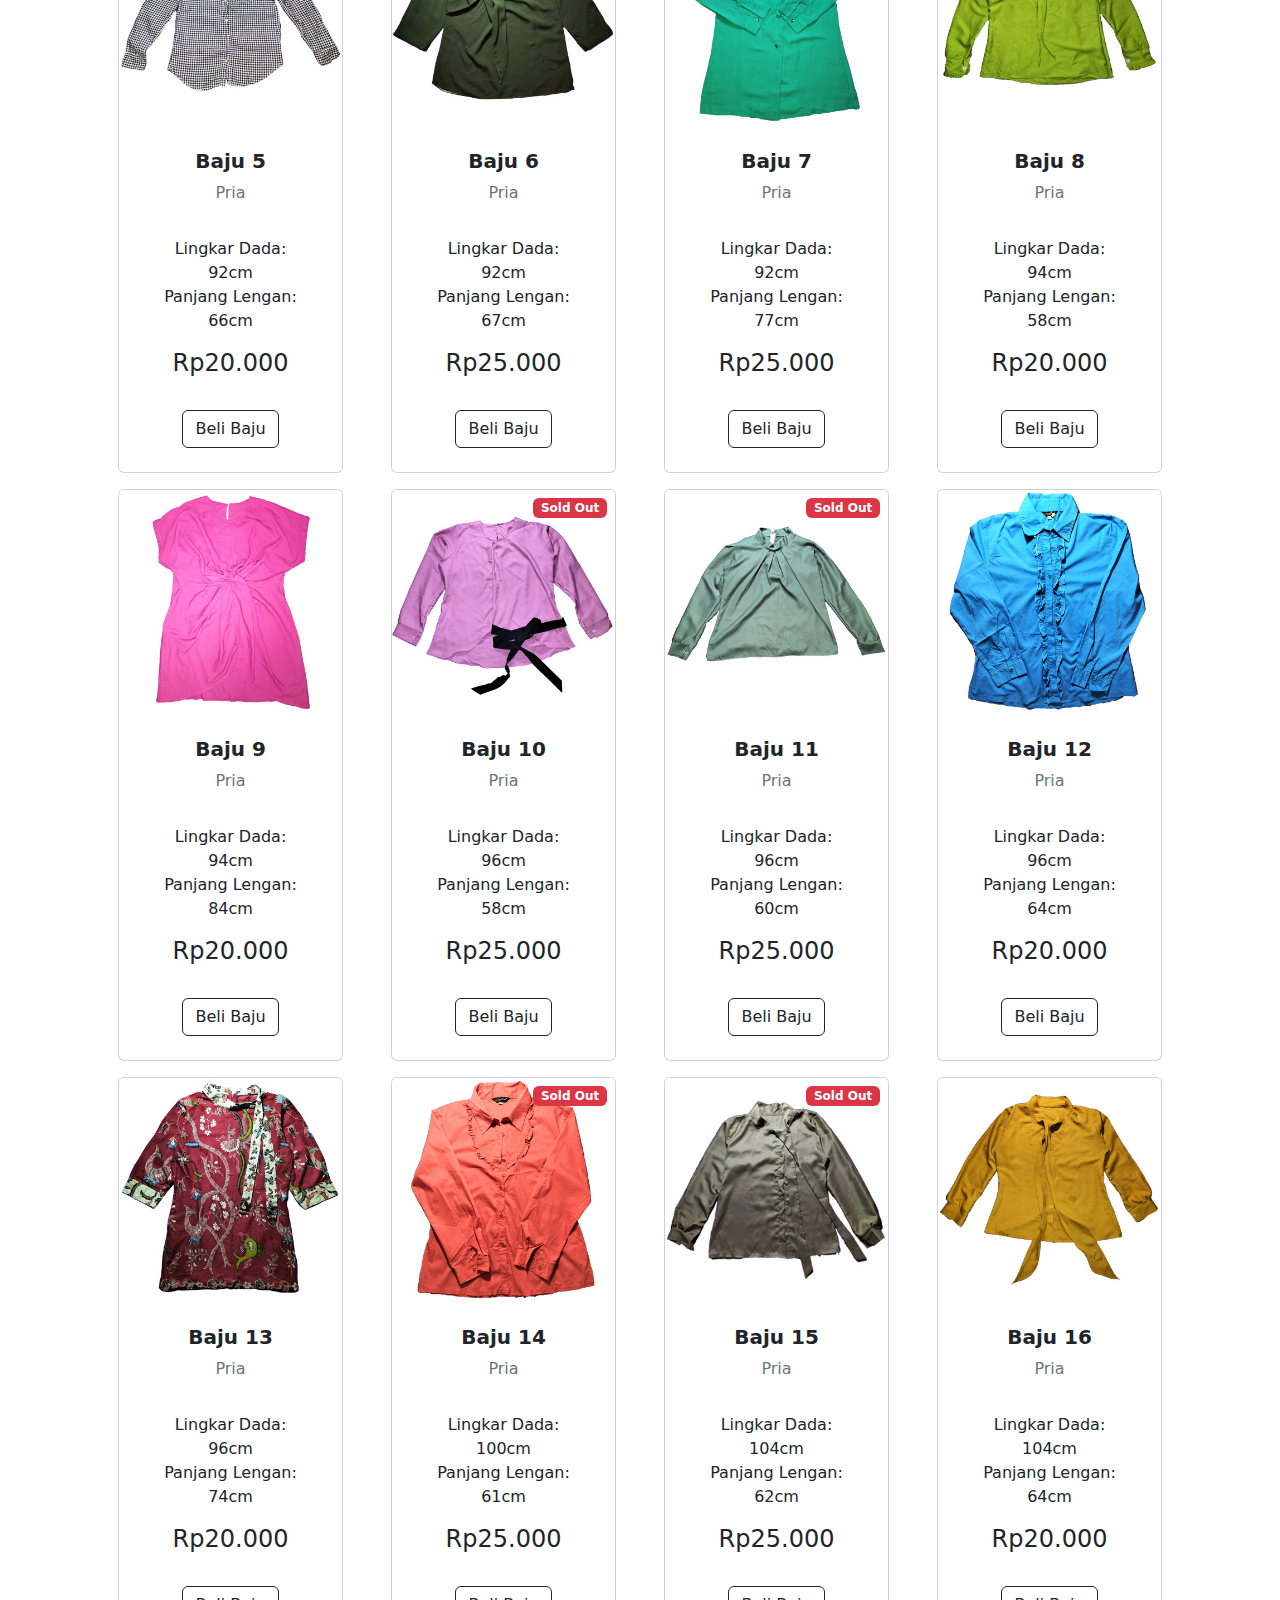
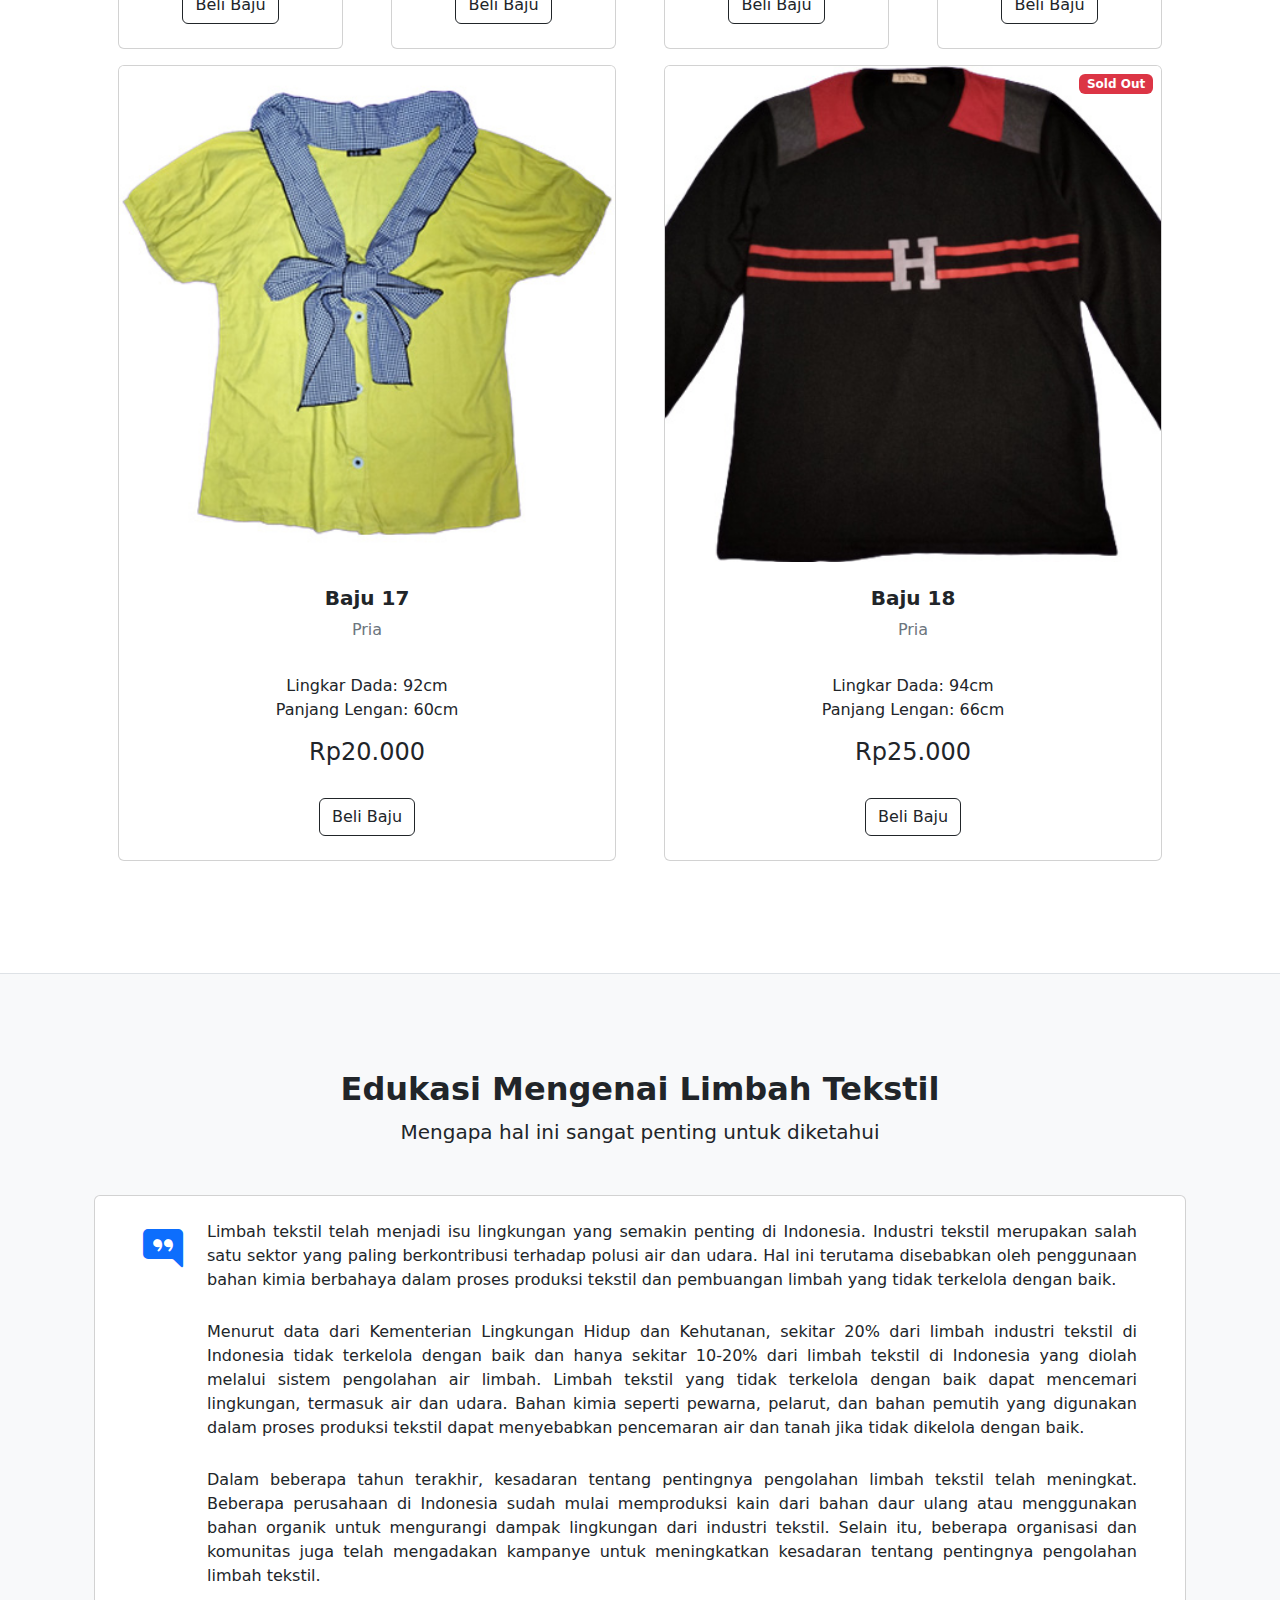
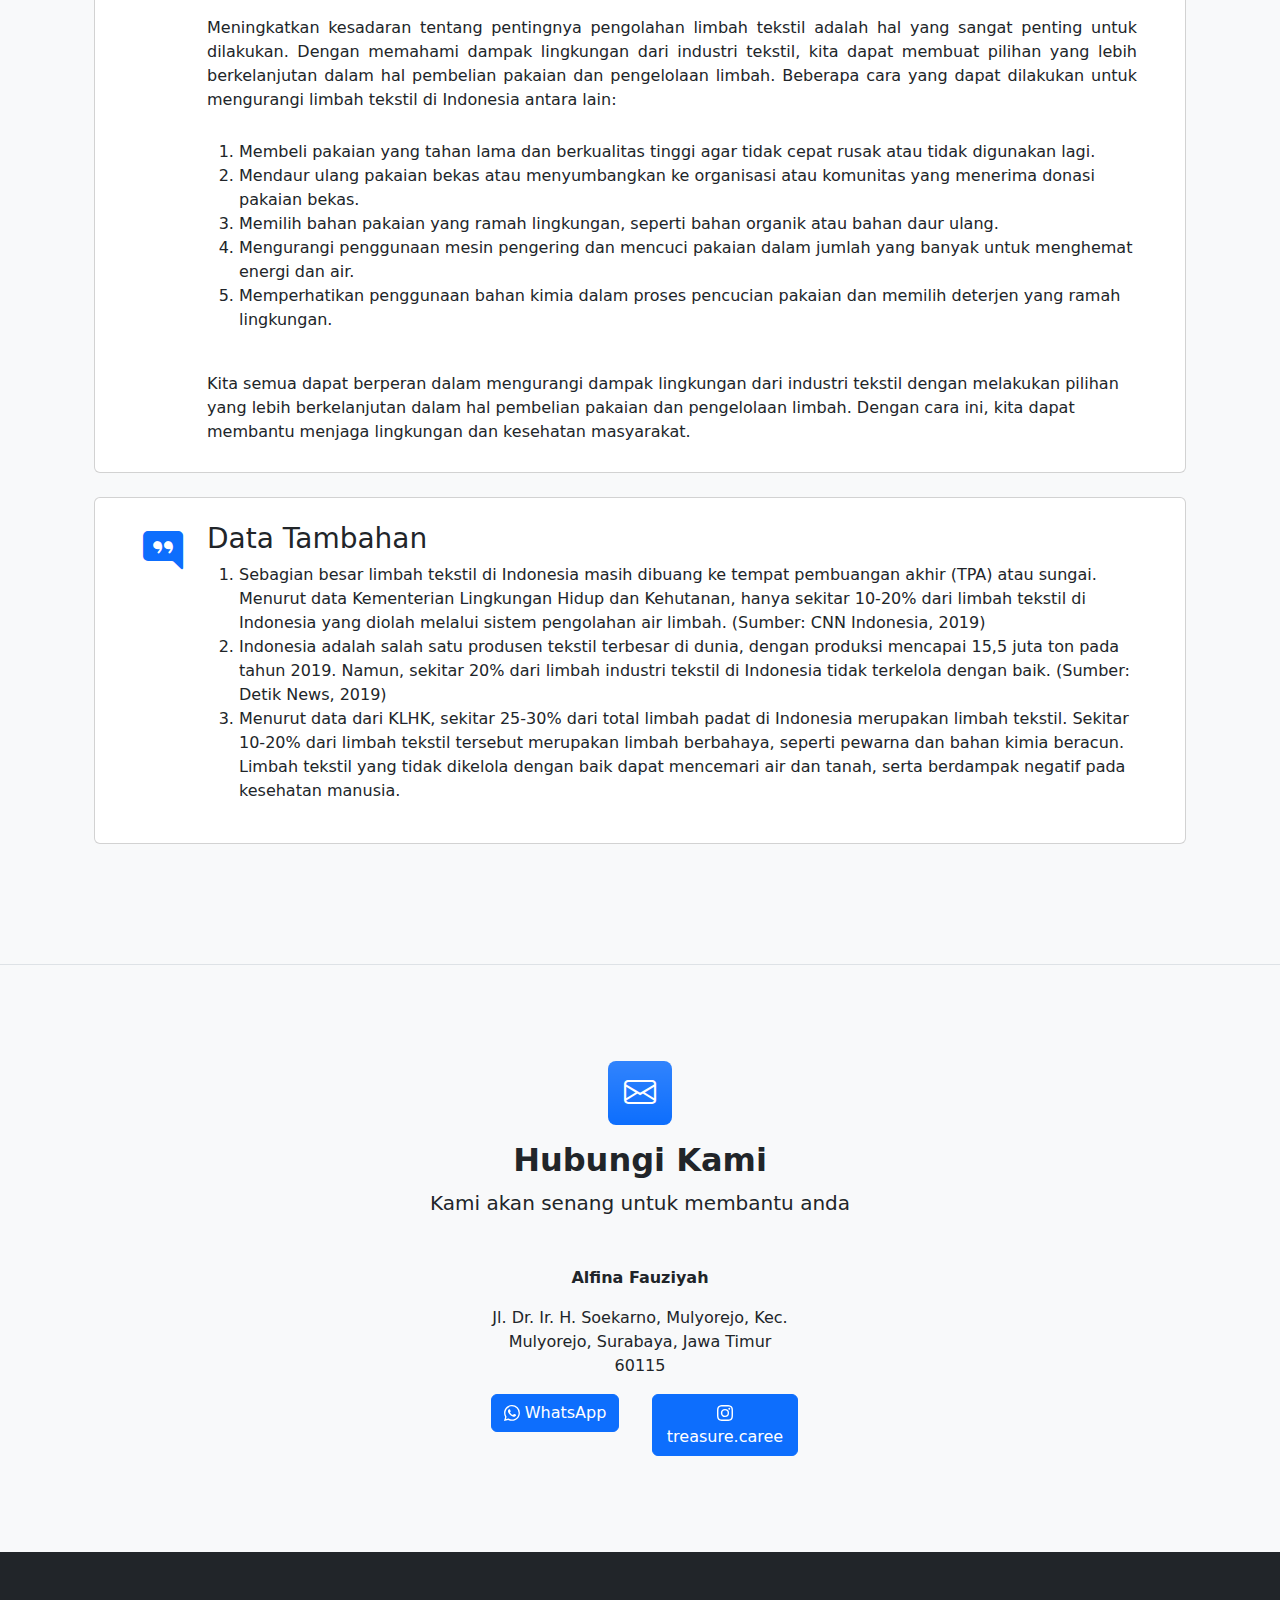
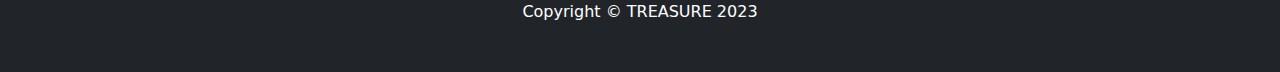
==== commit e9af2370: "Update content" ====
--- a/index.html
+++ b/index.html
@@ -7,7 +7,7 @@
         <meta name="author" content="" />
         <title>TREASURE Thrifting</title>
         <!-- Favicon-->
-        <link rel="icon" type="image/x-icon" href="assets/favicon.ico" />
+        <link rel="icon" type="image/x-icon" href="assets/icon_treasure.png" />
         <!-- Bootstrap icons-->
         <link href="https://cdn.jsdelivr.net/npm/bootstrap-icons@1.4.1/font/bootstrap-icons.css" rel="stylesheet" />
         <!-- Core theme CSS (includes Bootstrap)-->
@@ -15,110 +15,602 @@
     </head>
     <body>
         <!-- Responsive navbar-->
-        <nav class="navbar navbar-expand-lg navbar-dark bg-dark">
+        <nav class="navbar navbar-expand-lg navbar-dark bg-dark fixed-top">
             <div class="container px-5">
-                <a class="navbar-brand" href="#!">TREASURE Storefront</a>
+                <!-- <a class="navbar-brand" href="#!">TREASURE Storefront</a> -->
+                <a href="http://fluffhound.github.io/treasure/index" class="logo me-auto me-lg-0">
+                    <img src="assets/logo_treasure.png" alt="" class="img-fluid">
+                </a>
                 <button class="navbar-toggler" type="button" data-bs-toggle="collapse" data-bs-target="#navbarSupportedContent" aria-controls="navbarSupportedContent" aria-expanded="false" aria-label="Toggle navigation"><span class="navbar-toggler-icon"></span></button>
                 <div class="collapse navbar-collapse" id="navbarSupportedContent">
                     <ul class="navbar-nav ms-auto mb-2 mb-lg-0">
-                        <li class="nav-item"><a class="nav-link active" aria-current="page" href="#!">Home</a></li>
-                        <li class="nav-item"><a class="nav-link" href="#!">About</a></li>
-                        <li class="nav-item"><a class="nav-link" href="#!">Contact</a></li>
-                        <!-- <li class="nav-item"><a class="nav-link" href="#!">Services</a></li> -->
+                        <li class="nav-item"><a class="nav-link active" href="#home">Home</a></li>
+                        <li class="nav-item"><a class="nav-link" href="#catalog">Catalog</a></li>
+                        <li class="nav-item"><a class="nav-link" href="#contact">Contact Us</a></li>
                     </ul>
                 </div>
             </div>
         </nav>
         <!-- Header-->
-        <header class="bg-dark py-5">
-            <div class="container px-5">
-                <div class="row gx-5 justify-content-center">
-                    <div class="col-lg-6">
-                        <div class="text-center my-5">
-                            <p>Test</p>
-                            <h1 class="display-5 fw-bolder text-white mb-2">TREASURE</h1>
-                            <p class="lead text-white-50 mb-4">(Thrifting for Renewable and Environmentally-friendly Apparel that Sustainably Elevates Revenue and Earnings) Dengan Mewujudkan Thrifting Berbasis  Website</p>
-                            <div class="d-grid gap-3 d-sm-flex justify-content-sm-center">
-                                <a class="btn btn-primary btn-lg px-4 me-sm-3" href="#features">Mulai Belanja</a>
-                                <a class="btn btn-outline-light btn-lg px-4" href="#!">Edukasi Limbah Tekstil</a>
-                            </div>
-                        </div>
-                    </div>
-                </div>
-            </div>
-        </header>
-        <!-- Features section-->
-        <section class="py-5 border-bottom" id="features">
+        <section id="home">
+            <header class="py-5" style="background-image: url('assets/background.jpg'); background-repeat: no-repeat; background-size: 100%;">
+                <div class="container px-5" style="padding-top: 5%;">
+                    <div class="row gx-5 justify-content-center">
+                        <div class="col-lg-6">
+                            <div class="text-center my-5 card" style="background-color: rgba(255, 255, 255, 0.35); padding: 5%;">
+                                <h1 class="display-5 fw-bolder text-black mb-2">TREASURE</h1>
+                                <p class="lead text-black-75 mb-4"><b>(Thrifting for Renewable and Environmentally-friendly Apparel that Sustainably Elevates Revenue and Earnings) Dengan Mewujudkan Thrifting Berbasis  Website</b></p>
+                                <div class="d-grid gap-3 d-sm-flex justify-content-sm-center">
+                                    <a class="btn btn-primary btn-lg px-4 me-sm-3" href="#catalog">Mulai Belanja</a>
+                                    <a class="btn btn-primary btn-lg px-4" href="#edukasi">Edukasi Limbah Tekstil</a>
+                                </div>
+                            </div>
+                        </div>
+                    </div>
+                </div>
+            </header>
+        </section>
+        <!-- Catalog section-->
+        <section class="py-5 border-bottom" id="catalog">
+            <center>
+                <h1>Catalog</h1>
+            </center>
             <div class="container px-5 my-5">
+                <!-- Baris 1 -->
                 <div class="row gx-5">
-                    <div class="col mb-5">
-                        <div class="card h-100">
-                            <!-- Product image-->
-                            <img class="card-img-top" src="assets/baju1.jpg" alt="..." />
-                            <!-- Product details-->
-                            <div class="card-body p-4">
-                                <div class="text-center">
-                                    <!-- Product name-->
-                                    <h5 class="fw-bolder">Fancy Product</h5>
-                                    <!-- Product price-->
-                                    $40.00 - $80.00
-                                </div>
-                            </div>
-                            <!-- Product actions-->
-                            <div class="card-footer p-4 pt-0 border-top-0 bg-transparent">
-                                <div class="text-center"><a class="btn btn-outline-dark mt-auto" href="#">View options</a></div>
-                            </div>
-                        </div>
-                    </div>
-                    <div class="col mb-5">
-                        <div class="card h-100">
-                            <!-- Sale badge-->
-                            <div class="badge bg-dark text-white position-absolute" style="top: 0.5rem; right: 0.5rem">Sale</div>
-                            <!-- Product image-->
-                            <img class="card-img-top" src="assets/baju2.jpeg" alt="..." />
-                            <!-- Product details-->
-                            <div class="card-body p-4">
-                                <div class="text-center">
-                                    <!-- Product name-->
-                                    <h5 class="fw-bolder">Special Item</h5>
-                                    <!-- Product reviews-->
-                                    <div class="d-flex justify-content-center small text-warning mb-2">
-                                        <div class="bi-star-fill"></div>
-                                        <div class="bi-star-fill"></div>
-                                        <div class="bi-star-fill"></div>
-                                        <div class="bi-star-fill"></div>
-                                        <div class="bi-star-fill"></div>
-                                    </div>
-                                    <!-- Product price-->
-                                    <span class="text-muted text-decoration-line-through">$20.00</span>
-                                    $18.00
-                                </div>
-                            </div>
-                            <!-- Product actions-->
-                            <div class="card-footer p-4 pt-0 border-top-0 bg-transparent">
-                                <div class="text-center"><a class="btn btn-outline-dark mt-auto" href="#">Add to cart</a></div>
-                            </div>
-                        </div>
-                    </div>
-                    <div class="col mb-5">
-                        <div class="card h-100">
-                            <!-- Sale badge-->
-                            <div class="badge bg-dark text-white position-absolute" style="top: 0.5rem; right: 0.5rem">Sale</div>
-                            <!-- Product image-->
-                            <img class="card-img-top" src="assets/baju3.jpg" alt="..." />
-                            <!-- Product details-->
-                            <div class="card-body p-4">
-                                <div class="text-center">
-                                    <!-- Product name-->
-                                    <h5 class="fw-bolder">Sale Item</h5>
-                                    <!-- Product price-->
-                                    <span class="text-muted text-decoration-line-through">$50.00</span>
-                                    $25.00
-                                </div>
-                            </div>
-                            <!-- Product actions-->
-                            <div class="card-footer p-4 pt-0 border-top-0 bg-transparent">
-                                <div class="text-center"><a class="btn btn-outline-dark mt-auto" href="#">Add to cart</a></div>
+                    <!-- Baju 1 -->
+                    <div class="col mb-3">
+                        <div class="card h-100">
+                            <!-- Product image-->
+                            <img class="card-img-top" src="assets/baju_1.jpg" alt="..." />
+                            <!-- Product details-->
+                            <div class="card-body p-4">
+                                <div class="text-center">
+                                    <!-- Product name-->
+                                    <h5 class="fw-bolder">Baju 1</h5>
+                                    <p class="text-muted">Pria</p>
+                                    <!-- Detail Baju -->
+                                    <div class="card-body text-">
+                                        Lingkar Dada: 80cm <br>
+                                        Panjang Lengan: 60cm
+                                    </div>
+                                    <!-- Product price-->
+                                    <h4>Rp20.000</h4>
+                                </div>
+                            </div>
+                            <!-- Product actions-->
+                            <div class="card-footer p-4 pt-0 border-top-0 bg-transparent">
+                                <div class="text-center"><a class="btn btn-outline-dark mt-auto" href="https://wa.me/6285732873001?text=Haloo+kak%2C+saya+tertarik+untuk+membeli+barang+dengan+kode+1.+Apakah+stoknya+masih+ada%3F">Beli Baju</a></div>
+                            </div>
+                        </div>
+                    </div>
+                    <!-- Baju 2 -->
+                    <div class="col mb-3">
+                        <div class="card h-100">
+                            <!-- Sale badge-->
+                            <div class="badge bg-danger text-white position-absolute" style="top: 0.5rem; right: 0.5rem">Sold Out</div>
+                            <!-- Product image-->
+                            <img class="card-img-top" src="assets/baju_2.jpg" alt="..." />
+                            <!-- Product details-->
+                            <div class="card-body p-4">
+                                <div class="text-center">
+                                    <!-- Product name-->
+                                    <h5 class="fw-bolder">Baju 2</h5>
+                                    <p class="text-muted">Wanita</p>
+                                    <!-- Detail Baju -->
+                                    <div class="card-body text-">
+                                        <b>Atasan</b> <br>
+                                        Lingkar Dada: 78cm <br>
+                                        Panjang Lengan: 52cm <br>
+                                        <b>Bawahan</b> <br>
+                                        Lebar Paha: 70cm <br>
+                                        Panjang Kaki: 80cm
+                                    </div>
+                                    <!-- Product price-->
+                                    <h4>Rp25.000</h4>
+                                </div>
+                            </div>
+                            <!-- Product actions-->
+                            <div class="card-footer p-4 pt-0 border-top-0 bg-transparent">
+                                <div class="text-center"><a class="btn btn-outline-dark mt-auto" href="https://wa.me/6285732873001?text=Haloo+kak%2C+saya+tertarik+untuk+membeli+barang+dengan+kode+2.+Apakah+stoknya+masih+ada%3F">Beli Baju</a></div>
+                            </div>
+                        </div>
+                    </div>
+                    <!-- Baju 3 -->
+                    <div class="col mb-3">
+                        <div class="card h-100">
+                            <!-- Sale badge-->
+                            <div class="badge bg-danger text-white position-absolute" style="top: 0.5rem; right: 0.5rem">Sold Out</div>
+                            <!-- Product image-->
+                            <img class="card-img-top" src="assets/baju_3.jpg" alt="..." />
+                            <!-- Product details-->
+                            <div class="card-body p-4">
+                                <div class="text-center">
+                                    <!-- Product name-->
+                                    <h5 class="fw-bolder">Baju 3</h5>
+                                    <p class="text-muted">Prita</p>
+                                    <!-- Detail Baju -->
+                                    <div class="card-body text-">
+                                        Lingkar Dada: 90cm <br>
+                                        Panjang Lengan: 44cm
+                                    </div>
+                                    <!-- Product price-->
+                                    <h4>Rp25.000</h4>
+                                </div>
+                            </div>
+                            <!-- Product actions-->
+                            <div class="card-footer p-4 pt-0 border-top-0 bg-transparent">
+                                <div class="text-center"><a class="btn btn-outline-dark mt-auto" href="https://wa.me/6285732873001?text=Haloo+kak%2C+saya+tertarik+untuk+membeli+barang+dengan+kode+3.+Apakah+stoknya+masih+ada%3F">Beli Baju</a></div>
+                            </div>
+                        </div>
+                    </div>
+                    <!-- Baju 4 -->
+                    <div class="col mb-3">
+                        <div class="card h-100">
+                            <!-- Product image-->
+                            <img class="card-img-top" src="assets/baju_4.jpg" alt="..." />
+                            <!-- Product details-->
+                            <div class="card-body p-4">
+                                <div class="text-center">
+                                    <!-- Product name-->
+                                    <h5 class="fw-bolder">Baju 4</h5>
+                                    <p class="text-muted">Aku laper</p>
+                                    <!-- Detail Baju -->
+                                    <div class="card-body text-">
+                                        Lingkar Dada: 92cm <br>
+                                        Panjang Lengan: 48cm
+                                    </div>
+                                    <!-- Product price-->
+                                    <h4>Rp20.000</h4>
+                                </div>
+                            </div>
+                            <!-- Product actions-->
+                            <div class="card-footer p-4 pt-0 border-top-0 bg-transparent">
+                                <div class="text-center"><a class="btn btn-outline-dark mt-auto" href="https://wa.me/6285732873001?text=Haloo+kak%2C+saya+tertarik+untuk+membeli+barang+dengan+kode+4.+Apakah+stoknya+masih+ada%3F">Beli Baju</a></div>
+                            </div>
+                        </div>
+                    </div>
+                </div>
+                <!-- Baris 2 -->
+                <div class="row gx-5">
+                    <!-- Baju 1 -->
+                    <div class="col mb-3">
+                        <div class="card h-100">
+                            <!-- Product image-->
+                            <img class="card-img-top" src="assets/baju_5.jpg" alt="..." />
+                            <!-- Product details-->
+                            <div class="card-body p-4">
+                                <div class="text-center">
+                                    <!-- Product name-->
+                                    <h5 class="fw-bolder">Baju 5</h5>
+                                    <p class="text-muted">Pria</p>
+                                    <!-- Detail Baju -->
+                                    <div class="card-body text-">
+                                        Lingkar Dada: 92cm <br>
+                                        Panjang Lengan: 66cm
+                                    </div>
+                                    <!-- Product price-->
+                                    <h4>Rp20.000</h4>
+                                </div>
+                            </div>
+                            <!-- Product actions-->
+                            <div class="card-footer p-4 pt-0 border-top-0 bg-transparent">
+                                <div class="text-center"><a class="btn btn-outline-dark mt-auto" href="https://wa.me/6285732873001?text=Haloo+kak%2C+saya+tertarik+untuk+membeli+barang+dengan+kode+5.+Apakah+stoknya+masih+ada%3F">Beli Baju</a></div>
+                            </div>
+                        </div>
+                    </div>
+                    <!-- Baju 2 -->
+                    <div class="col mb-3">
+                        <div class="card h-100">
+                            <!-- Sale badge-->
+                            <div class="badge bg-danger text-white position-absolute" style="top: 0.5rem; right: 0.5rem">Sold Out</div>
+                            <!-- Product image-->
+                            <img class="card-img-top" src="assets/baju_6.jpg" alt="..." />
+                            <!-- Product details-->
+                            <div class="card-body p-4">
+                                <div class="text-center">
+                                    <!-- Product name-->
+                                    <h5 class="fw-bolder">Baju 6</h5>
+                                    <p class="text-muted">Pria</p>
+                                    <!-- Detail Baju -->
+                                    <div class="card-body text-">
+                                        Lingkar Dada: 92cm <br>
+                                        Panjang Lengan: 67cm
+                                    </div>
+                                    <!-- Product price-->
+                                    <h4>Rp25.000</h4>
+                                </div>
+                            </div>
+                            <!-- Product actions-->
+                            <div class="card-footer p-4 pt-0 border-top-0 bg-transparent">
+                                <div class="text-center"><a class="btn btn-outline-dark mt-auto" href="https://wa.me/6285732873001?text=Haloo+kak%2C+saya+tertarik+untuk+membeli+barang+dengan+kode+6.+Apakah+stoknya+masih+ada%3F">Beli Baju</a></div>
+                            </div>
+                        </div>
+                    </div>
+                    <!-- Baju 3 -->
+                    <div class="col mb-3">
+                        <div class="card h-100">
+                            <!-- Sale badge-->
+                            <div class="badge bg-danger text-white position-absolute" style="top: 0.5rem; right: 0.5rem">Sold Out</div>
+                            <!-- Product image-->
+                            <img class="card-img-top" src="assets/baju_7.jpg" alt="..." />
+                            <!-- Product details-->
+                            <div class="card-body p-4">
+                                <div class="text-center">
+                                    <!-- Product name-->
+                                    <h5 class="fw-bolder">Baju 7</h5>
+                                    <p class="text-muted">Pria</p>
+                                    <!-- Detail Baju -->
+                                    <div class="card-body text-">
+                                        Lingkar Dada: 92cm <br>
+                                        Panjang Lengan: 77cm
+                                    </div>
+                                    <!-- Product price-->
+                                    <h4>Rp25.000</h4>
+                                </div>
+                            </div>
+                            <!-- Product actions-->
+                            <div class="card-footer p-4 pt-0 border-top-0 bg-transparent">
+                                <div class="text-center"><a class="btn btn-outline-dark mt-auto" href="https://wa.me/6285732873001?text=Haloo+kak%2C+saya+tertarik+untuk+membeli+barang+dengan+kode+7.+Apakah+stoknya+masih+ada%3F">Beli Baju</a></div>
+                            </div>
+                        </div>
+                    </div>
+                    <!-- Baju 4 -->
+                    <div class="col mb-3">
+                        <div class="card h-100">
+                            <!-- Product image-->
+                            <img class="card-img-top" src="assets/baju_8.jpg" alt="..." />
+                            <!-- Product details-->
+                            <div class="card-body p-4">
+                                <div class="text-center">
+                                    <!-- Product name-->
+                                    <h5 class="fw-bolder">Baju 8</h5>
+                                    <p class="text-muted">Pria</p>
+                                    <!-- Detail Baju -->
+                                    <div class="card-body text-">
+                                        Lingkar Dada: 94cm <br>
+                                        Panjang Lengan: 58cm
+                                    </div>
+                                    <!-- Product price-->
+                                    <h4>Rp20.000</h4>
+                                </div>
+                            </div>
+                            <!-- Product actions-->
+                            <div class="card-footer p-4 pt-0 border-top-0 bg-transparent">
+                                <div class="text-center"><a class="btn btn-outline-dark mt-auto" href="https://wa.me/6285732873001?text=Haloo+kak%2C+saya+tertarik+untuk+membeli+barang+dengan+kode+8.+Apakah+stoknya+masih+ada%3F">Beli Baju</a></div>
+                            </div>
+                        </div>
+                    </div>
+                </div>
+                <!-- Baris 3 -->
+                <div class="row gx-5">
+                    <!-- Baju 1 -->
+                    <div class="col mb-3">
+                        <div class="card h-100">
+                            <!-- Product image-->
+                            <img class="card-img-top" src="assets/baju_9.jpg" alt="..." />
+                            <!-- Product details-->
+                            <div class="card-body p-4">
+                                <div class="text-center">
+                                    <!-- Product name-->
+                                    <h5 class="fw-bolder">Baju 9</h5>
+                                    <p class="text-muted">Pria</p>
+                                    <!-- Detail Baju -->
+                                    <div class="card-body text-">
+                                        Lingkar Dada: 94cm <br>
+                                        Panjang Lengan: 84cm
+                                    </div>
+                                    <!-- Product price-->
+                                    <h4>Rp20.000</h4>
+                                </div>
+                            </div>
+                            <!-- Product actions-->
+                            <div class="card-footer p-4 pt-0 border-top-0 bg-transparent">
+                                <div class="text-center"><a class="btn btn-outline-dark mt-auto" href="https://wa.me/6285732873001?text=Haloo+kak%2C+saya+tertarik+untuk+membeli+barang+dengan+kode+9.+Apakah+stoknya+masih+ada%3F">Beli Baju</a></div>
+                            </div>
+                        </div>
+                    </div>
+                    <!-- Baju 2 -->
+                    <div class="col mb-3">
+                        <div class="card h-100">
+                            <!-- Sale badge-->
+                            <div class="badge bg-danger text-white position-absolute" style="top: 0.5rem; right: 0.5rem">Sold Out</div>
+                            <!-- Product image-->
+                            <img class="card-img-top" src="assets/baju_10.jpg" alt="..." />
+                            <!-- Product details-->
+                            <div class="card-body p-4">
+                                <div class="text-center">
+                                    <!-- Product name-->
+                                    <h5 class="fw-bolder">Baju 10</h5>
+                                    <p class="text-muted">Pria</p>
+                                    <!-- Detail Baju -->
+                                    <div class="card-body text-">
+                                        Lingkar Dada: 96cm <br>
+                                        Panjang Lengan: 58cm
+                                    </div>
+                                    <!-- Product price-->
+                                    <h4>Rp25.000</h4>
+                                </div>
+                            </div>
+                            <!-- Product actions-->
+                            <div class="card-footer p-4 pt-0 border-top-0 bg-transparent">
+                                <div class="text-center"><a class="btn btn-outline-dark mt-auto" href="https://wa.me/6285732873001?text=Haloo+kak%2C+saya+tertarik+untuk+membeli+barang+dengan+kode+10.+Apakah+stoknya+masih+ada%3F">Beli Baju</a></div>
+                            </div>
+                        </div>
+                    </div>
+                    <!-- Baju 3 -->
+                    <div class="col mb-3">
+                        <div class="card h-100">
+                            <!-- Sale badge-->
+                            <div class="badge bg-danger text-white position-absolute" style="top: 0.5rem; right: 0.5rem">Sold Out</div>
+                            <!-- Product image-->
+                            <img class="card-img-top" src="assets/baju_11.jpg" alt="..." />
+                            <!-- Product details-->
+                            <div class="card-body p-4">
+                                <div class="text-center">
+                                    <!-- Product name-->
+                                    <h5 class="fw-bolder">Baju 11</h5>
+                                    <p class="text-muted">Pria</p>
+                                    <!-- Detail Baju -->
+                                    <div class="card-body text-">
+                                        Lingkar Dada: 96cm <br>
+                                        Panjang Lengan: 60cm
+                                    </div>
+                                    <!-- Product price-->
+                                    <h4>Rp25.000</h4>
+                                </div>
+                            </div>
+                            <!-- Product actions-->
+                            <div class="card-footer p-4 pt-0 border-top-0 bg-transparent">
+                                <div class="text-center"><a class="btn btn-outline-dark mt-auto" href="https://wa.me/6285732873001?text=Haloo+kak%2C+saya+tertarik+untuk+membeli+barang+dengan+kode+11.+Apakah+stoknya+masih+ada%3F">Beli Baju</a></div>
+                            </div>
+                        </div>
+                    </div>
+                    <!-- Baju 4 -->
+                    <div class="col mb-3">
+                        <div class="card h-100">
+                            <!-- Product image-->
+                            <img class="card-img-top" src="assets/baju_12.jpg" alt="..." />
+                            <!-- Product details-->
+                            <div class="card-body p-4">
+                                <div class="text-center">
+                                    <!-- Product name-->
+                                    <h5 class="fw-bolder">Baju 12</h5>
+                                    <p class="text-muted">Pria</p>
+                                    <!-- Detail Baju -->
+                                    <div class="card-body text-">
+                                        Lingkar Dada: 96cm <br>
+                                        Panjang Lengan: 64cm
+                                    </div>
+                                    <!-- Product price-->
+                                    <h4>Rp20.000</h4>
+                                </div>
+                            </div>
+                            <!-- Product actions-->
+                            <div class="card-footer p-4 pt-0 border-top-0 bg-transparent">
+                                <div class="text-center"><a class="btn btn-outline-dark mt-auto" href="https://wa.me/6285732873001?text=Haloo+kak%2C+saya+tertarik+untuk+membeli+barang+dengan+kode+12.+Apakah+stoknya+masih+ada%3F">Beli Baju</a></div>
+                            </div>
+                        </div>
+                    </div>
+                </div>
+                <!-- Baris 4 -->
+                <div class="row gx-5">
+                    <!-- Baju 1 -->
+                    <div class="col mb-3">
+                        <div class="card h-100">
+                            <!-- Product image-->
+                            <img class="card-img-top" src="assets/baju_13.jpg" alt="..." />
+                            <!-- Product details-->
+                            <div class="card-body p-4">
+                                <div class="text-center">
+                                    <!-- Product name-->
+                                    <h5 class="fw-bolder">Baju 13</h5>
+                                    <p class="text-muted">Pria</p>
+                                    <!-- Detail Baju -->
+                                    <div class="card-body text-">
+                                        Lingkar Dada: 96cm <br>
+                                        Panjang Lengan: 74cm
+                                    </div>
+                                    <!-- Product price-->
+                                    <h4>Rp20.000</h4>
+                                </div>
+                            </div>
+                            <!-- Product actions-->
+                            <div class="card-footer p-4 pt-0 border-top-0 bg-transparent">
+                                <div class="text-center"><a class="btn btn-outline-dark mt-auto" href="https://wa.me/6285732873001?text=Haloo+kak%2C+saya+tertarik+untuk+membeli+barang+dengan+kode+13.+Apakah+stoknya+masih+ada%3F">Beli Baju</a></div>
+                            </div>
+                        </div>
+                    </div>
+                    <!-- Baju 2 -->
+                    <div class="col mb-3">
+                        <div class="card h-100">
+                            <!-- Sale badge-->
+                            <div class="badge bg-danger text-white position-absolute" style="top: 0.5rem; right: 0.5rem">Sold Out</div>
+                            <!-- Product image-->
+                            <img class="card-img-top" src="assets/baju_14.jpg" alt="..." />
+                            <!-- Product details-->
+                            <div class="card-body p-4">
+                                <div class="text-center">
+                                    <!-- Product name-->
+                                    <h5 class="fw-bolder">Baju 14</h5>
+                                    <p class="text-muted">Pria</p>
+                                    <!-- Detail Baju -->
+                                    <div class="card-body text-">
+                                        Lingkar Dada: 100cm <br>
+                                        Panjang Lengan: 61cm
+                                    </div>
+                                    <!-- Product price-->
+                                    <h4>Rp25.000</h4>
+                                </div>
+                            </div>
+                            <!-- Product actions-->
+                            <div class="card-footer p-4 pt-0 border-top-0 bg-transparent">
+                                <div class="text-center"><a class="btn btn-outline-dark mt-auto" href="https://wa.me/6285732873001?text=Haloo+kak%2C+saya+tertarik+untuk+membeli+barang+dengan+kode+14.+Apakah+stoknya+masih+ada%3F">Beli Baju</a></div>
+                            </div>
+                        </div>
+                    </div>
+                    <!-- Baju 3 -->
+                    <div class="col mb-3">
+                        <div class="card h-100">
+                            <!-- Sale badge-->
+                            <div class="badge bg-danger text-white position-absolute" style="top: 0.5rem; right: 0.5rem">Sold Out</div>
+                            <!-- Product image-->
+                            <img class="card-img-top" src="assets/baju_15.jpg" alt="..." />
+                            <!-- Product details-->
+                            <div class="card-body p-4">
+                                <div class="text-center">
+                                    <!-- Product name-->
+                                    <h5 class="fw-bolder">Baju 15</h5>
+                                    <p class="text-muted">Pria</p>
+                                    <!-- Detail Baju -->
+                                    <div class="card-body text-">
+                                        Lingkar Dada: 104cm <br>
+                                        Panjang Lengan: 62cm
+                                    </div>
+                                    <!-- Product price-->
+                                    <h4>Rp25.000</h4>
+                                </div>
+                            </div>
+                            <!-- Product actions-->
+                            <div class="card-footer p-4 pt-0 border-top-0 bg-transparent">
+                                <div class="text-center"><a class="btn btn-outline-dark mt-auto" href="https://wa.me/6285732873001?text=Haloo+kak%2C+saya+tertarik+untuk+membeli+barang+dengan+kode+15.+Apakah+stoknya+masih+ada%3F">Beli Baju</a></div>
+                            </div>
+                        </div>
+                    </div>
+                    <!-- Baju 4 -->
+                    <div class="col mb-3">
+                        <div class="card h-100">
+                            <!-- Product image-->
+                            <img class="card-img-top" src="assets/baju_16.jpg" alt="..." />
+                            <!-- Product details-->
+                            <div class="card-body p-4">
+                                <div class="text-center">
+                                    <!-- Product name-->
+                                    <h5 class="fw-bolder">Baju 16</h5>
+                                    <p class="text-muted">Pria</p>
+                                    <!-- Detail Baju -->
+                                    <div class="card-body text-">
+                                        Lingkar Dada: 104cm <br>
+                                        Panjang Lengan: 64cm
+                                    </div>
+                                    <!-- Product price-->
+                                    <h4>Rp20.000</h4>
+                                </div>
+                            </div>
+                            <!-- Product actions-->
+                            <div class="card-footer p-4 pt-0 border-top-0 bg-transparent">
+                                <div class="text-center"><a class="btn btn-outline-dark mt-auto" href="https://wa.me/6285732873001?text=Haloo+kak%2C+saya+tertarik+untuk+membeli+barang+dengan+kode+16.+Apakah+stoknya+masih+ada%3F">Beli Baju</a></div>
+                            </div>
+                        </div>
+                    </div>
+                </div>
+                <!-- Baris 5 -->
+                <div class="row gx-5">
+                    <!-- Baju 1 -->
+                    <div class="col mb-3">
+                        <div class="card h-100">
+                            <!-- Product image-->
+                            <img class="card-img-top" src="assets/baju_17.jpg" alt="..." />
+                            <!-- Product details-->
+                            <div class="card-body p-4">
+                                <div class="text-center">
+                                    <!-- Product name-->
+                                    <h5 class="fw-bolder">Baju 17</h5>
+                                    <p class="text-muted">Pria</p>
+                                    <!-- Detail Baju -->
+                                    <div class="card-body text-">
+                                        Lingkar Dada: 92cm <br>
+                                        Panjang Lengan: 60cm
+                                    </div>
+                                    <!-- Product price-->
+                                    <h4>Rp20.000</h4>
+                                </div>
+                            </div>
+                            <!-- Product actions-->
+                            <div class="card-footer p-4 pt-0 border-top-0 bg-transparent">
+                                <div class="text-center"><a class="btn btn-outline-dark mt-auto" href="https://wa.me/6285732873001?text=Haloo+kak%2C+saya+tertarik+untuk+membeli+barang+dengan+kode+17.+Apakah+stoknya+masih+ada%3F">Beli Baju</a></div>
+                            </div>
+                        </div>
+                    </div>
+                    <!-- Baju 2 -->
+                    <div class="col mb-3">
+                        <div class="card h-100">
+                            <!-- Sale badge-->
+                            <div class="badge bg-danger text-white position-absolute" style="top: 0.5rem; right: 0.5rem">Sold Out</div>
+                            <!-- Product image-->
+                            <img class="card-img-top" src="assets/baju_18.jpg" alt="..." />
+                            <!-- Product details-->
+                            <div class="card-body p-4">
+                                <div class="text-center">
+                                    <!-- Product name-->
+                                    <h5 class="fw-bolder">Baju 18</h5>
+                                    <p class="text-muted">Pria</p>
+                                    <!-- Detail Baju -->
+                                    <div class="card-body text-">
+                                        Lingkar Dada: 94cm <br>
+                                        Panjang Lengan: 66cm
+                                    </div>
+                                    <!-- Product price-->
+                                    <h4>Rp25.000</h4>
+                                </div>
+                            </div>
+                            <!-- Product actions-->
+                            <div class="card-footer p-4 pt-0 border-top-0 bg-transparent">
+                                <div class="text-center"><a class="btn btn-outline-dark mt-auto" href="https://wa.me/6285732873001?text=Haloo+kak%2C+saya+tertarik+untuk+membeli+barang+dengan+kode+18.+Apakah+stoknya+masih+ada%3F">Beli Baju</a></div>
+                            </div>
+                        </div>
+                    </div>
+                    <!-- Baju 3 -->
+                    <div class="col mb-3" style="display: none;">
+                        <div class="card h-100">
+                            <!-- Sale badge-->
+                            <div class="badge bg-danger text-white position-absolute" style="top: 0.5rem; right: 0.5rem">Sold Out</div>
+                            <!-- Product image-->
+                            <img class="card-img-top" src="assets/baju_19.jpg" alt="..." />
+                            <!-- Product details-->
+                            <div class="card-body p-4">
+                                <div class="text-center">
+                                    <!-- Product name-->
+                                    <h5 class="fw-bolder">Baju 19</h5>
+                                    <p class="text-muted">Pria</p>
+                                    <!-- Detail Baju -->
+                                    <div class="card-body text-">
+                                        Lingkar Dada: 104cm <br>
+                                        Panjang Lengan: 62cm
+                                    </div>
+                                    <!-- Product price-->
+                                    <h4>Rp25.000</h4>
+                                </div>
+                            </div>
+                            <!-- Product actions-->
+                            <div class="card-footer p-4 pt-0 border-top-0 bg-transparent">
+                                <div class="text-center"><a class="btn btn-outline-dark mt-auto" href="https://wa.me/6285732873001?text=Haloo+kak%2C+saya+tertarik+untuk+membeli+barang+dengan+kode+19.+Apakah+stoknya+masih+ada%3F">Beli Baju</a></div>
+                            </div>
+                        </div>
+                    </div>
+                    <!-- Baju 4 -->
+                    <div class="col mb-3" style="display: none;">
+                        <div class="card h-100">
+                            <!-- Product image-->
+                            <img class="card-img-top" src="assets/baju_20.jpg" alt="..." />
+                            <!-- Product details-->
+                            <div class="card-body p-4">
+                                <div class="text-center">
+                                    <!-- Product name-->
+                                    <h5 class="fw-bolder">Baju 20</h5>
+                                    <p class="text-muted">Pria</p>
+                                    <!-- Detail Baju -->
+                                    <div class="card-body text-">
+                                        Lingkar Dada: 104cm <br>
+                                        Panjang Lengan: 64cm
+                                    </div>
+                                    <!-- Product price-->
+                                    <h4>Rp20.000</h4>
+                                </div>
+                            </div>
+                            <!-- Product actions-->
+                            <div class="card-footer p-4 pt-0 border-top-0 bg-transparent">
+                                <div class="text-center"><a class="btn btn-outline-dark mt-auto" href="https://wa.me/6285732873001?text=Haloo+kak%2C+saya+tertarik+untuk+membeli+barang+dengan+kode+20.+Apakah+stoknya+masih+ada%3F">Beli Baju</a></div>
                             </div>
                         </div>
                     </div>
@@ -126,7 +618,7 @@
             </div>
         </section>
         <!-- Edukasi section-->
-        <section class="bg-light py-5 border-bottom">
+        <section class="bg-light py-5 border-bottom" id="edukasi">
             <div class="container px-5 my-5">
                 <div class="text-center mb-5">
                     <h2 class="fw-bolder">Edukasi Mengenai Limbah Tekstil</h2>
@@ -156,7 +648,7 @@
                                     </ol>
                                     <br>
                                     <p class="mb-1">Kita semua dapat berperan dalam mengurangi dampak lingkungan dari industri tekstil dengan melakukan pilihan yang lebih berkelanjutan dalam hal pembelian pakaian dan pengelolaan limbah. Dengan cara ini, kita dapat membantu menjaga lingkungan dan kesehatan masyarakat.</p>
-                                    <div class="small text-muted">- Client Name, Location</div>
+                                    <!-- <div class="small text-muted">- Client Name, Location</div> -->
                                 </div>
                             </div>
                         </div>
@@ -173,44 +665,7 @@
                                         <li>Indonesia adalah salah satu produsen tekstil terbesar di dunia, dengan produksi mencapai 15,5 juta ton pada tahun 2019. Namun, sekitar 20% dari limbah industri tekstil di Indonesia tidak terkelola dengan baik. (Sumber: Detik News, 2019)</li>
                                         <li>Menurut data dari KLHK, sekitar 25-30% dari total limbah padat di Indonesia merupakan limbah tekstil. Sekitar 10-20% dari limbah tekstil tersebut merupakan limbah berbahaya, seperti pewarna dan bahan kimia beracun. Limbah tekstil yang tidak dikelola dengan baik dapat mencemari air dan tanah, serta berdampak negatif pada kesehatan manusia.</li>
                                     </ol>
-                                    <div class="small text-muted">- Client Name, Location</div>
-                                </div>
-                            </div>
-                        </div>
-                    </div>
-                </div>
-            </div>
-        </section>
-        <!-- Testimonials section-->
-        <section class="py-5 border-bottom">
-            <div class="container px-5 my-5 px-5">
-                <div class="text-center mb-5">
-                    <h2 class="fw-bolder">Customer testimonials</h2>
-                    <p class="lead mb-0">Our customers love working with us</p>
-                </div>
-                <div class="row gx-5 justify-content-center">
-                    <div class="col-lg-6">
-                        <!-- Testimonial 1-->
-                        <div class="card mb-4">
-                            <div class="card-body p-4">
-                                <div class="d-flex">
-                                    <div class="flex-shrink-0"><i class="bi bi-chat-right-quote-fill text-primary fs-1"></i></div>
-                                    <div class="ms-4">
-                                        <p class="mb-1">Thank you for putting together such a great product. We loved working with you and the whole team, and we will be recommending you to others!</p>
-                                        <div class="small text-muted">- Client Name, Location</div>
-                                    </div>
-                                </div>
-                            </div>
-                        </div>
-                        <!-- Testimonial 2-->
-                        <div class="card">
-                            <div class="card-body p-4">
-                                <div class="d-flex">
-                                    <div class="flex-shrink-0"><i class="bi bi-chat-right-quote-fill text-primary fs-1"></i></div>
-                                    <div class="ms-4">
-                                        <p class="mb-1">The whole team was a huge help with putting things together for our company and brand. We will be hiring them again in the near future for additional work!</p>
-                                        <div class="small text-muted">- Client Name, Location</div>
-                                    </div>
+                                    <!-- <div class="small text-muted">- Client Name, Location</div> -->
                                 </div>
                             </div>
                         </div>
@@ -219,84 +674,106 @@
             </div>
         </section>
         <!-- Contact section-->
-        <section class="bg-light py-5">
+        <section class="bg-light py-5" id="contact">
             <div class="container px-5 my-5 px-5">
                 <div class="text-center mb-5">
                     <div class="feature bg-primary bg-gradient text-white rounded-3 mb-3"><i class="bi bi-envelope"></i></div>
-                    <h2 class="fw-bolder">Get in touch</h2>
-                    <p class="lead mb-0">We'd love to hear from you</p>
+                    <h2 class="fw-bolder">Hubungi Kami</h2>
+                    <p class="lead mb-0">Kami akan senang untuk membantu anda</p>
                 </div>
                 <div class="row gx-5 justify-content-center">
-                    <div class="col-lg-6">
-                        <!-- * * * * * * * * * * * * * * *-->
-                        <!-- * * SB Forms Contact Form * *-->
-                        <!-- * * * * * * * * * * * * * * *-->
-                        <!-- This form is pre-integrated with SB Forms.-->
-                        <!-- To make this form functional, sign up at-->
-                        <!-- https://startbootstrap.com/solution/contact-forms-->
-                        <!-- to get an API token!-->
-                        <form id="contactForm" data-sb-form-api-token="API_TOKEN">
-                            <!-- Name input-->
-                            <div class="form-floating mb-3">
-                                <input class="form-control" id="name" type="text" placeholder="Enter your name..." data-sb-validations="required" />
-                                <label for="name">Full name</label>
-                                <div class="invalid-feedback" data-sb-feedback="name:required">A name is required.</div>
-                            </div>
-                            <!-- Email address input-->
-                            <div class="form-floating mb-3">
-                                <input class="form-control" id="email" type="email" placeholder="name@example.com" data-sb-validations="required,email" />
-                                <label for="email">Email address</label>
-                                <div class="invalid-feedback" data-sb-feedback="email:required">An email is required.</div>
-                                <div class="invalid-feedback" data-sb-feedback="email:email">Email is not valid.</div>
-                            </div>
-                            <!-- Phone number input-->
-                            <div class="form-floating mb-3">
-                                <input class="form-control" id="phone" type="tel" placeholder="(123) 456-7890" data-sb-validations="required" />
-                                <label for="phone">Phone number</label>
-                                <div class="invalid-feedback" data-sb-feedback="phone:required">A phone number is required.</div>
-                            </div>
-                            <!-- Message input-->
-                            <div class="form-floating mb-3">
-                                <textarea class="form-control" id="message" type="text" placeholder="Enter your message here..." style="height: 10rem" data-sb-validations="required"></textarea>
-                                <label for="message">Message</label>
-                                <div class="invalid-feedback" data-sb-feedback="message:required">A message is required.</div>
-                            </div>
-                            <!-- Submit success message-->
-                            <!---->
-                            <!-- This is what your users will see when the form-->
-                            <!-- has successfully submitted-->
-                            <div class="d-none" id="submitSuccessMessage">
-                                <div class="text-center mb-3">
-                                    <div class="fw-bolder">Form submission successful!</div>
-                                    To activate this form, sign up at
-                                    <br />
-                                    <a href="https://startbootstrap.com/solution/contact-forms">https://startbootstrap.com/solution/contact-forms</a>
-                                </div>
-                            </div>
-                            <!-- Submit error message-->
-                            <!---->
-                            <!-- This is what your users will see when there is-->
-                            <!-- an error submitting the form-->
-                            <div class="d-none" id="submitErrorMessage"><div class="text-center text-danger mb-3">Error sending message!</div></div>
-                            <!-- Submit Button-->
-                            <div class="d-grid"><button class="btn btn-primary btn-lg disabled" id="submitButton" type="submit">Submit</button></div>
-                        </form>
+                    <div class="col-lg-4">
+                        <center>
+                            <p><b>Alfina Fauziyah</b></p>
+                            <p>Jl. Dr. Ir. H. Soekarno, Mulyorejo, Kec. Mulyorejo, Surabaya, Jawa Timur 60115</p>
+                            <div class="row">
+                                <div class="col">
+                                    <a href="https://wa.me/6285732873001">
+                                        <button type="button" class="btn btn-primary">
+                                            <svg xmlns="http://www.w3.org/2000/svg" width="16" height="16" fill="currentColor" class="bi bi-whatsapp" viewBox="0 0 16 16">
+                                                <path d="M13.601 2.326A7.854 7.854 0 0 0 7.994 0C3.627 0 .068 3.558.064 7.926c0 1.399.366 2.76 1.057 3.965L0 16l4.204-1.102a7.933 7.933 0 0 0 3.79.965h.004c4.368 0 7.926-3.558 7.93-7.93A7.898 7.898 0 0 0 13.6 2.326zM7.994 14.521a6.573 6.573 0 0 1-3.356-.92l-.24-.144-2.494.654.666-2.433-.156-.251a6.56 6.56 0 0 1-1.007-3.505c0-3.626 2.957-6.584 6.591-6.584a6.56 6.56 0 0 1 4.66 1.931 6.557 6.557 0 0 1 1.928 4.66c-.004 3.639-2.961 6.592-6.592 6.592zm3.615-4.934c-.197-.099-1.17-.578-1.353-.646-.182-.065-.315-.099-.445.099-.133.197-.513.646-.627.775-.114.133-.232.148-.43.05-.197-.1-.836-.308-1.592-.985-.59-.525-.985-1.175-1.103-1.372-.114-.198-.011-.304.088-.403.087-.088.197-.232.296-.346.1-.114.133-.198.198-.33.065-.134.034-.248-.015-.347-.05-.099-.445-1.076-.612-1.47-.16-.389-.323-.335-.445-.34-.114-.007-.247-.007-.38-.007a.729.729 0 0 0-.529.247c-.182.198-.691.677-.691 1.654 0 .977.71 1.916.81 2.049.098.133 1.394 2.132 3.383 2.992.47.205.84.326 1.129.418.475.152.904.129 1.246.08.38-.058 1.171-.48 1.338-.943.164-.464.164-.86.114-.943-.049-.084-.182-.133-.38-.232z"></path>
+                                            </svg>
+                                            WhatsApp
+                                        </button>
+                                    </a>
+                                </div>
+                                <div class="col">
+                                    <a href="https://www.instagram.com/treasure.caree/">
+                                        <button type="button" class="btn btn-primary">
+                                            <svg xmlns="http://www.w3.org/2000/svg" width="16" height="16" fill="currentColor" class="bi bi-instagram" viewBox="0 0 16 16" data-darkreader-inline-fill="" style="--darkreader-inline-fill: currentColor;">
+                                                <path d="M8 0C5.829 0 5.556.01 4.703.048 3.85.088 3.269.222 2.76.42a3.917 3.917 0 0 0-1.417.923A3.927 3.927 0 0 0 .42 2.76C.222 3.268.087 3.85.048 4.7.01 5.555 0 5.827 0 8.001c0 2.172.01 2.444.048 3.297.04.852.174 1.433.372 1.942.205.526.478.972.923 1.417.444.445.89.719 1.416.923.51.198 1.09.333 1.942.372C5.555 15.99 5.827 16 8 16s2.444-.01 3.298-.048c.851-.04 1.434-.174 1.943-.372a3.916 3.916 0 0 0 1.416-.923c.445-.445.718-.891.923-1.417.197-.509.332-1.09.372-1.942C15.99 10.445 16 10.173 16 8s-.01-2.445-.048-3.299c-.04-.851-.175-1.433-.372-1.941a3.926 3.926 0 0 0-.923-1.417A3.911 3.911 0 0 0 13.24.42c-.51-.198-1.092-.333-1.943-.372C10.443.01 10.172 0 7.998 0h.003zm-.717 1.442h.718c2.136 0 2.389.007 3.232.046.78.035 1.204.166 1.486.275.373.145.64.319.92.599.28.28.453.546.598.92.11.281.24.705.275 1.485.039.843.047 1.096.047 3.231s-.008 2.389-.047 3.232c-.035.78-.166 1.203-.275 1.485a2.47 2.47 0 0 1-.599.919c-.28.28-.546.453-.92.598-.28.11-.704.24-1.485.276-.843.038-1.096.047-3.232.047s-2.39-.009-3.233-.047c-.78-.036-1.203-.166-1.485-.276a2.478 2.478 0 0 1-.92-.598 2.48 2.48 0 0 1-.6-.92c-.109-.281-.24-.705-.275-1.485-.038-.843-.046-1.096-.046-3.233 0-2.136.008-2.388.046-3.231.036-.78.166-1.204.276-1.486.145-.373.319-.64.599-.92.28-.28.546-.453.92-.598.282-.11.705-.24 1.485-.276.738-.034 1.024-.044 2.515-.045v.002zm4.988 1.328a.96.96 0 1 0 0 1.92.96.96 0 0 0 0-1.92zm-4.27 1.122a4.109 4.109 0 1 0 0 8.217 4.109 4.109 0 0 0 0-8.217zm0 1.441a2.667 2.667 0 1 1 0 5.334 2.667 2.667 0 0 1 0-5.334z"></path>
+                                            </svg>
+                                            treasure.caree
+                                        </button>
+                                    </a>
+                                </div>
+                            </div>
+                        </center>
                     </div>
                 </div>
             </div>
         </section>
         <!-- Footer-->
         <footer class="py-5 bg-dark">
-            <div class="container px-5"><p class="m-0 text-center text-white">Copyright &copy; Your Website 2023</p></div>
+            <div class="container px-5"><p class="m-0 text-center text-white">Copyright &copy; TREASURE 2023</p></div>
         </footer>
         <!-- Bootstrap core JS-->
         <script src="https://cdn.jsdelivr.net/npm/bootstrap@5.2.3/dist/js/bootstrap.bundle.min.js"></script>
         <!-- Core theme JS-->
         <script src="js/scripts.js"></script>
-        <!-- * * * * * * * * * * * * * * * * * * * * * * * * * * * * * * * * * * * * * * * *-->
-        <!-- * *                               SB Forms JS                               * *-->
-        <!-- * * Activate your form at https://startbootstrap.com/solution/contact-forms * *-->
-        <!-- * * * * * * * * * * * * * * * * * * * * * * * * * * * * * * * * * * * * * * * *-->
-        <script src="https://cdn.startbootstrap.com/sb-forms-latest.js"></script>
+        <!-- Link active by hover -->
+        <script>
+            const sections = document.querySelectorAll("section");
+            const navLi = document.querySelectorAll(".nav-link");
+            window.onscroll = () => {
+            var current = "";
+
+            sections.forEach((section) => {
+                const sectionTop = section.offsetTop;
+                if (pageYOffset >= sectionTop - 60) {
+                current = section.getAttribute("id"); }
+            });
+
+            navLi.forEach((li) => {
+                li.classList.remove("active");
+                if (li.getAttribute('href').includes(current)) {
+                li.classList.add("active");
+                }
+            });
+            };
+        </script>
+        <!-- <script>
+            // Get all sections that have an ID defined
+            const sections = document.querySelectorAll("section[id]");
+
+            // Add an event listener listening for scroll
+            window.addEventListener("scroll", navHighlighter);
+
+            function navHighlighter() {
+            
+            // Get current scroll position
+            let scrollY = window.pageYOffset;
+            
+            // Now we loop through sections to get height, top and ID values for each
+            sections.forEach(current => {
+                const sectionHeight = current.offsetHeight;
+                const sectionTop = current.offsetTop - 50;
+                sectionId = current.getAttribute("id");
+                
+                /*
+                - If our current scroll position enters the space where current section on screen is, add .active class to corresponding navigation link, else remove it
+                - To know which link needs an active class, we use sectionId variable we are getting while looping through sections as an selector
+                */
+                if (
+                scrollY > sectionTop &&
+                scrollY <= sectionTop + sectionHeight
+                ){
+                document.querySelector(".navbar a[href*=" + sectionId + "]").classList.add("active");
+                } else {
+                document.querySelector(".navbar a[href*=" + sectionId + "]").classList.remove("active");
+                }
+            });
+            }
+        </script> -->
     </body>
 </html>
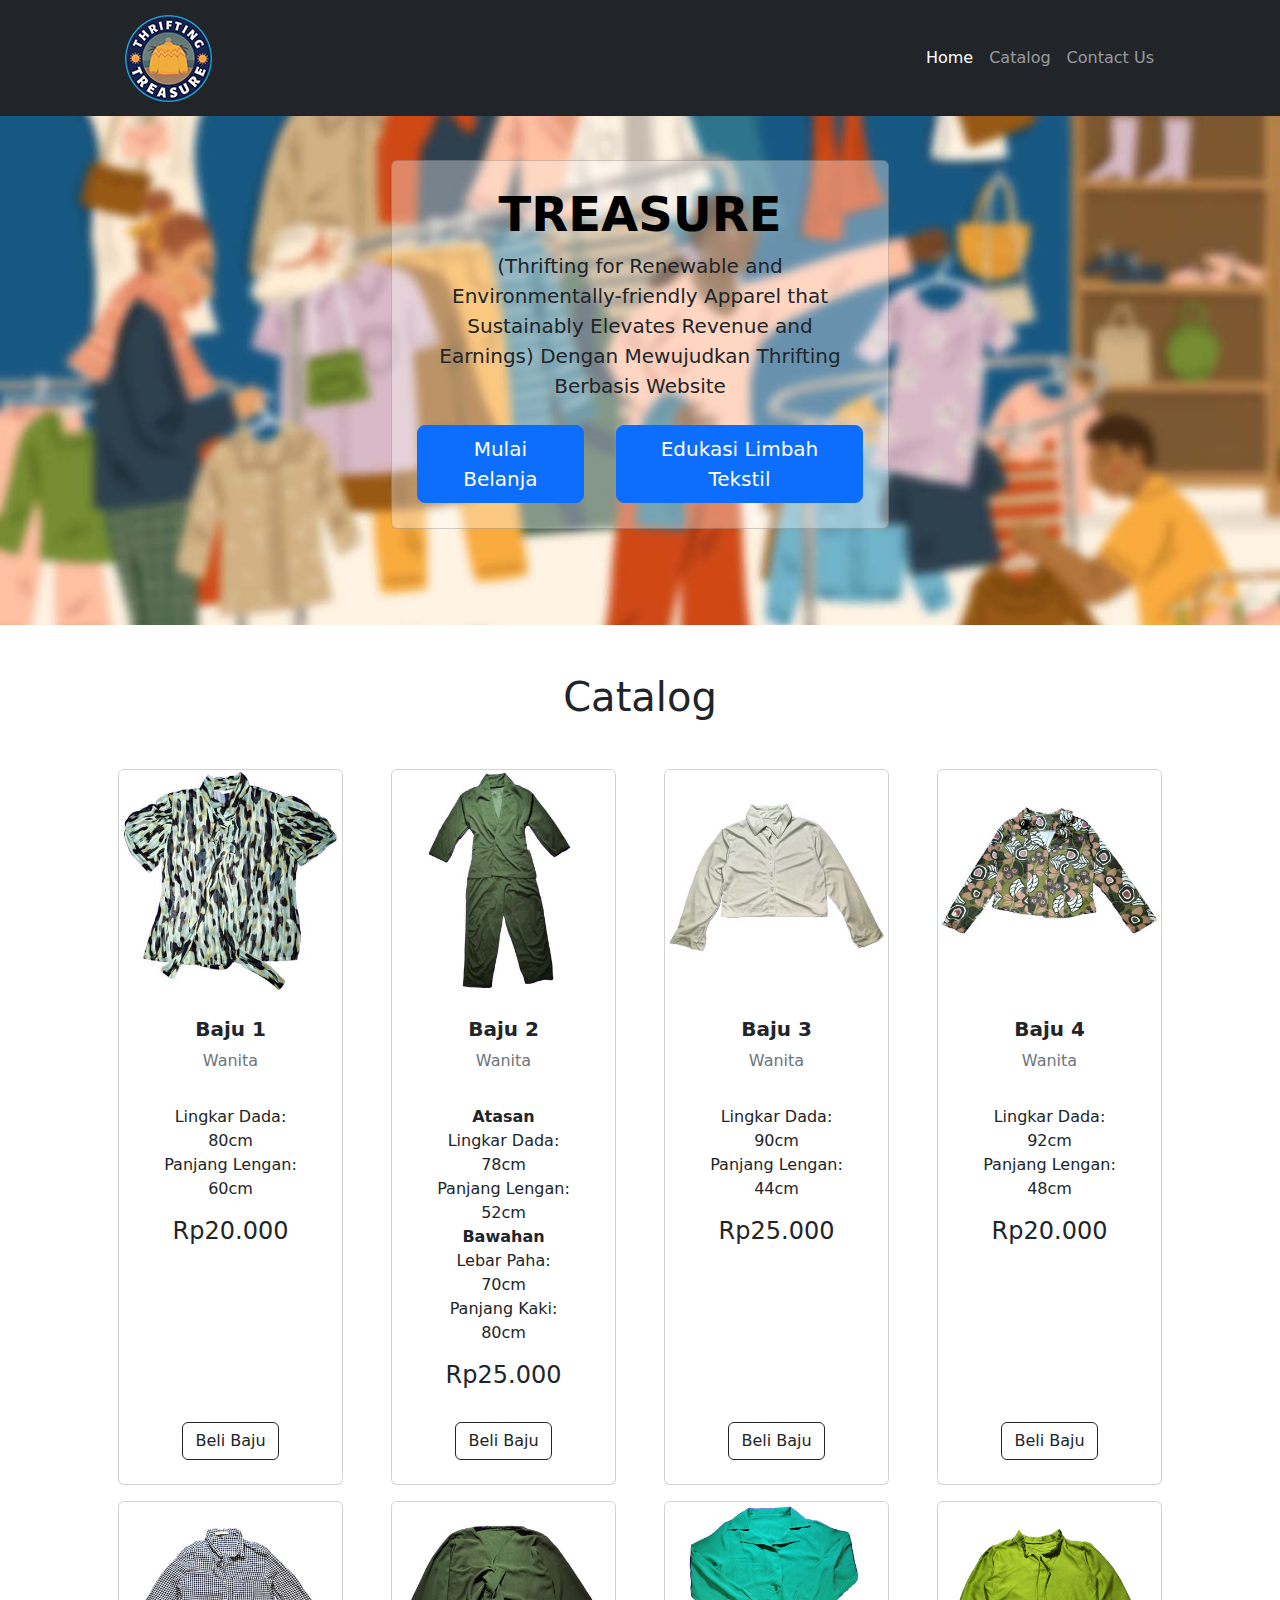
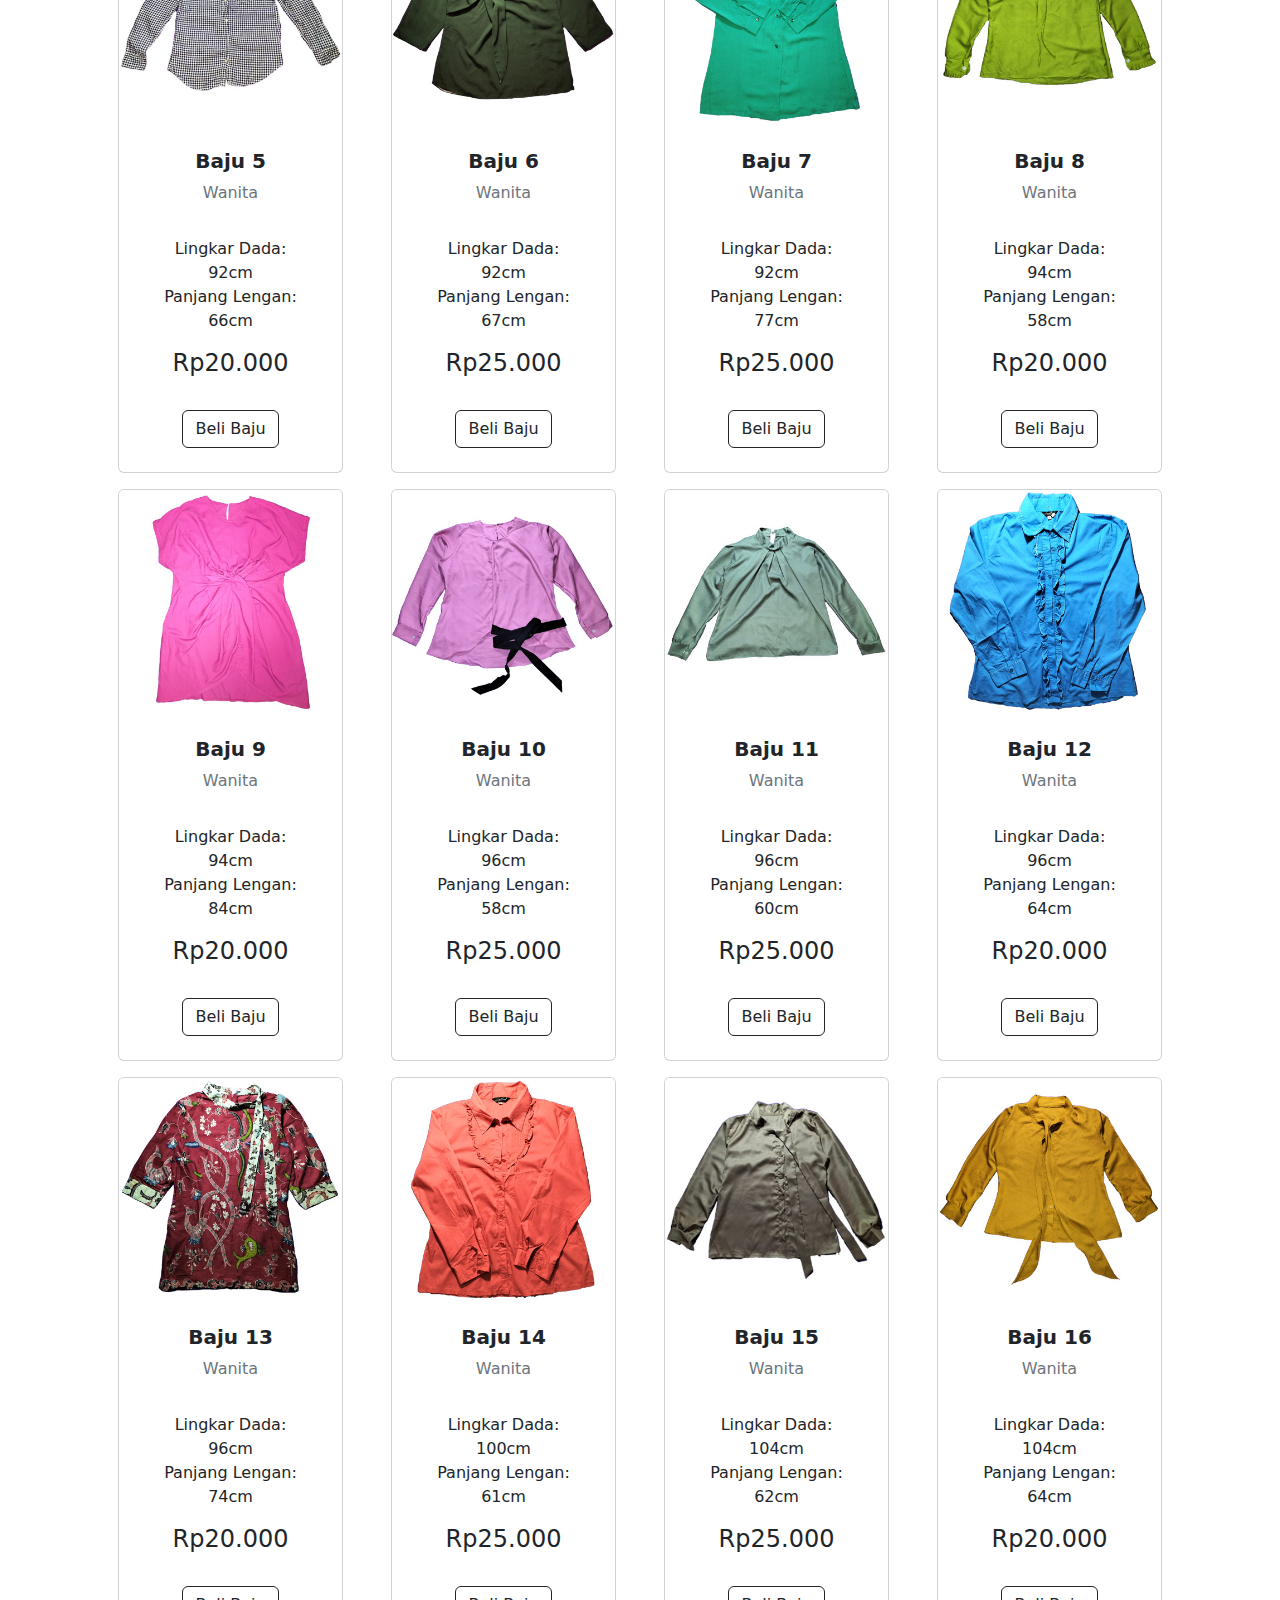
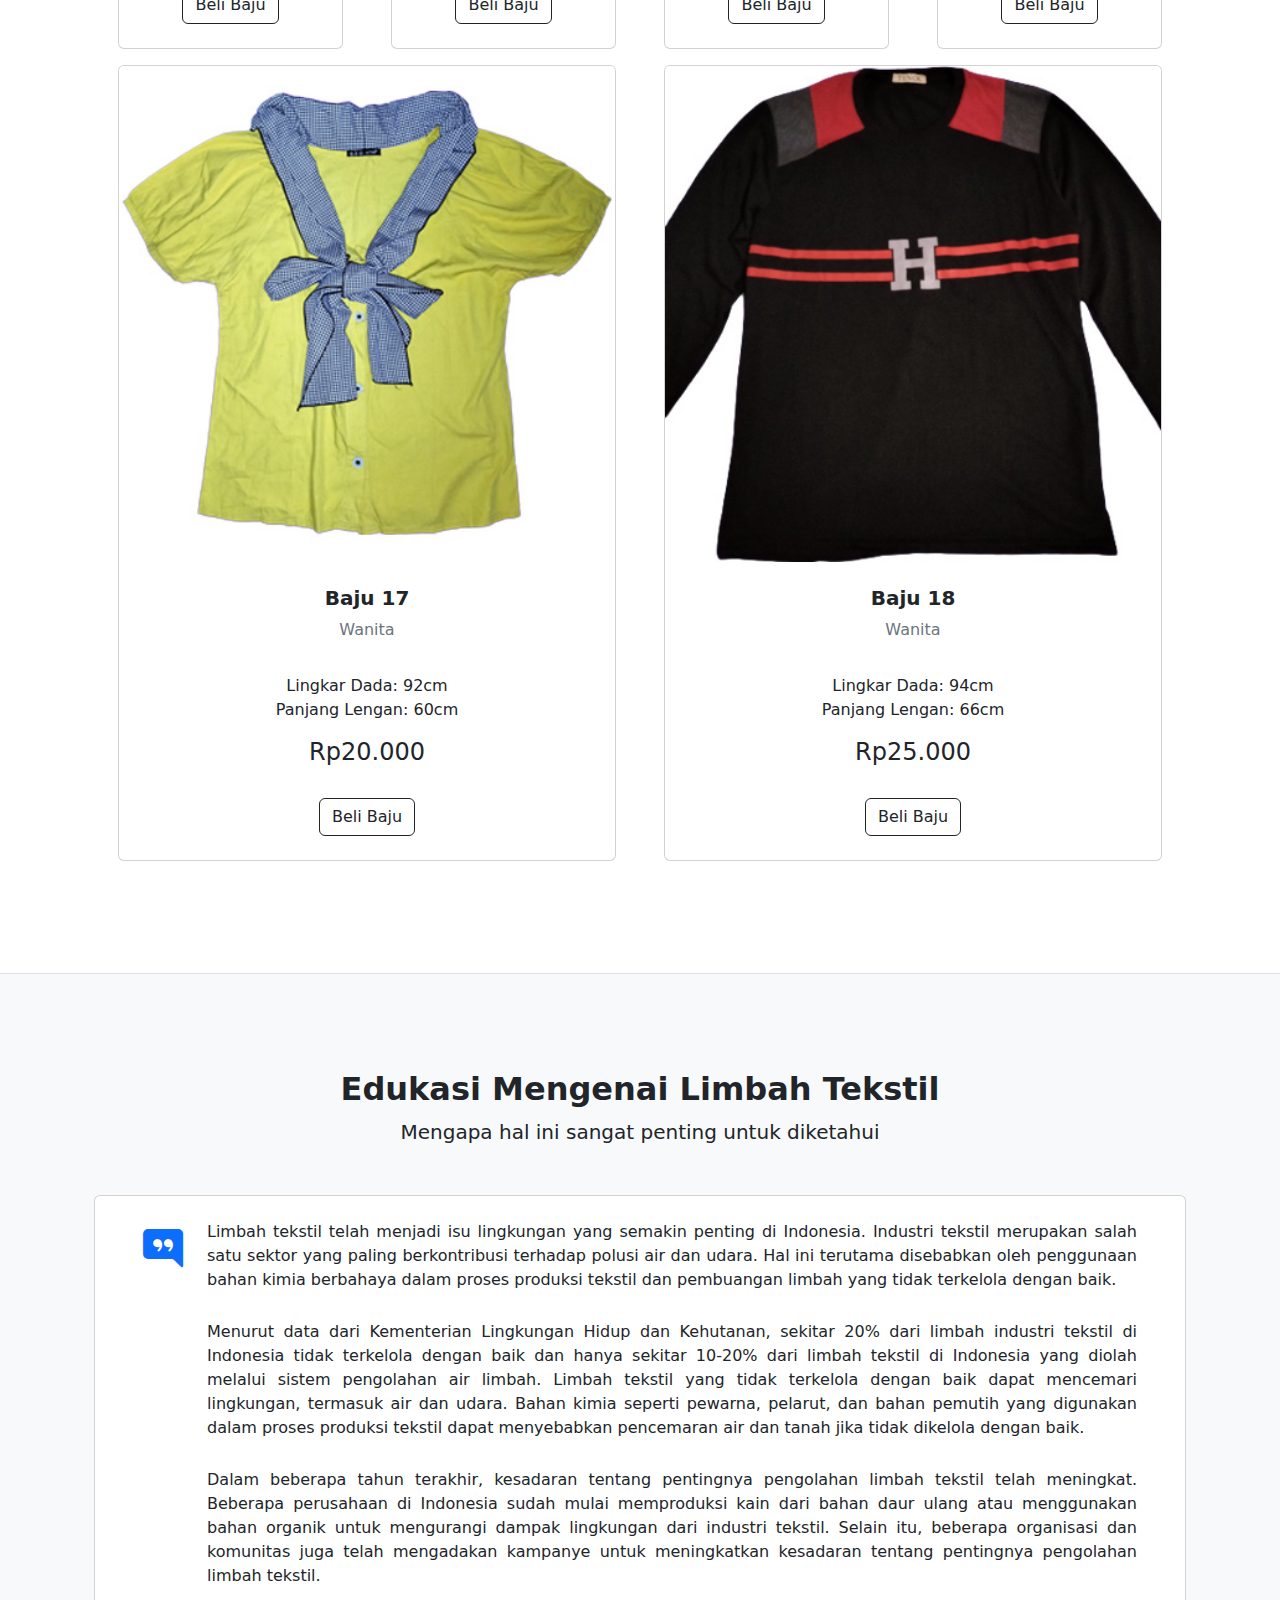
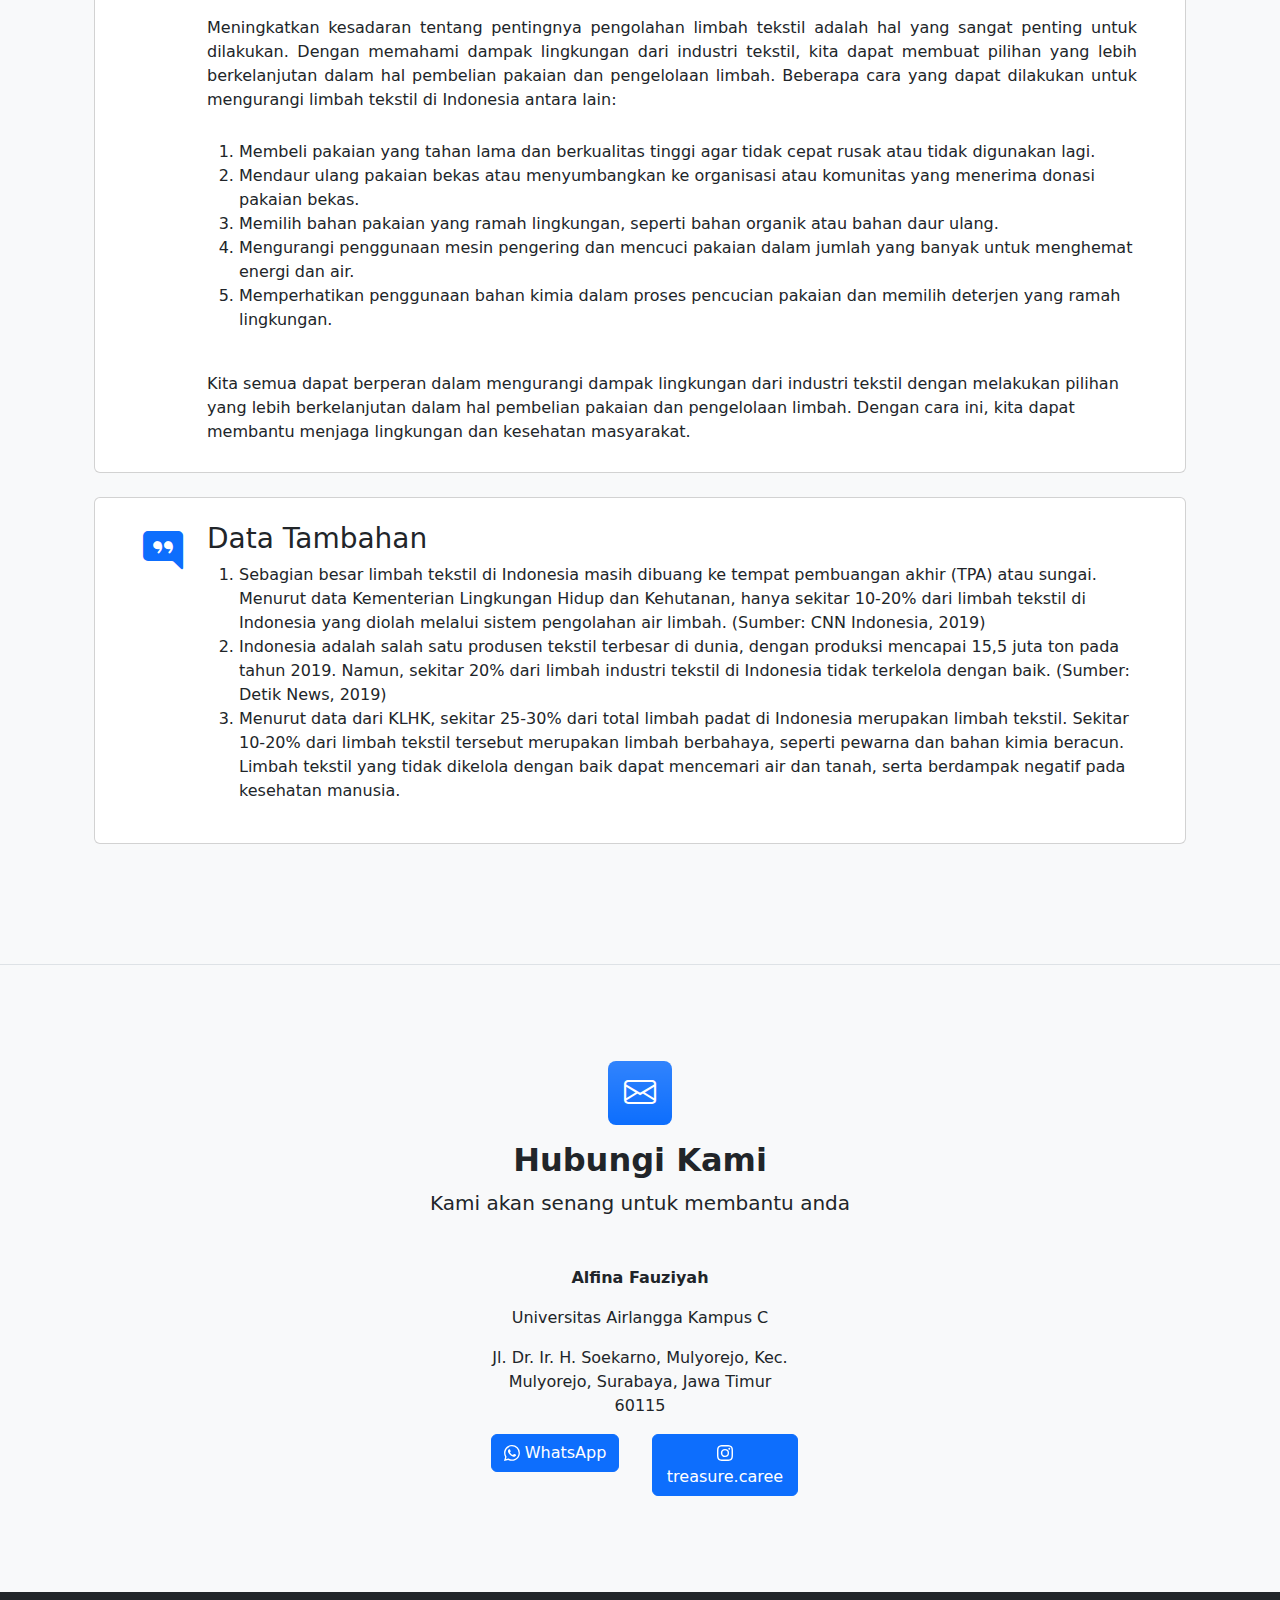
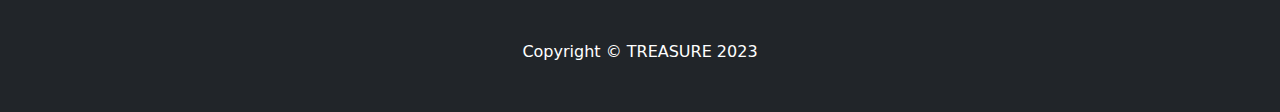
==== commit ebece59f: "Update gender & remove sold out" ====
--- a/index.html
+++ b/index.html
@@ -68,7 +68,7 @@
                                 <div class="text-center">
                                     <!-- Product name-->
                                     <h5 class="fw-bolder">Baju 1</h5>
-                                    <p class="text-muted">Pria</p>
+                                    <p class="text-muted">Wanita</p>
                                     <!-- Detail Baju -->
                                     <div class="card-body text-">
                                         Lingkar Dada: 80cm <br>
@@ -88,7 +88,7 @@
                     <div class="col mb-3">
                         <div class="card h-100">
                             <!-- Sale badge-->
-                            <div class="badge bg-danger text-white position-absolute" style="top: 0.5rem; right: 0.5rem">Sold Out</div>
+                            <!-- <div class="badge bg-danger text-white position-absolute" style="top: 0.5rem; right: 0.5rem">Sold Out</div> -->
                             <!-- Product image-->
                             <img class="card-img-top" src="assets/baju_2.jpg" alt="..." />
                             <!-- Product details-->
@@ -120,7 +120,7 @@
                     <div class="col mb-3">
                         <div class="card h-100">
                             <!-- Sale badge-->
-                            <div class="badge bg-danger text-white position-absolute" style="top: 0.5rem; right: 0.5rem">Sold Out</div>
+                            <!-- <div class="badge bg-danger text-white position-absolute" style="top: 0.5rem; right: 0.5rem">Sold Out</div> -->
                             <!-- Product image-->
                             <img class="card-img-top" src="assets/baju_3.jpg" alt="..." />
                             <!-- Product details-->
@@ -128,7 +128,7 @@
                                 <div class="text-center">
                                     <!-- Product name-->
                                     <h5 class="fw-bolder">Baju 3</h5>
-                                    <p class="text-muted">Prita</p>
+                                    <p class="text-muted">Wanita</p>
                                     <!-- Detail Baju -->
                                     <div class="card-body text-">
                                         Lingkar Dada: 90cm <br>
@@ -154,7 +154,7 @@
                                 <div class="text-center">
                                     <!-- Product name-->
                                     <h5 class="fw-bolder">Baju 4</h5>
-                                    <p class="text-muted">Aku laper</p>
+                                    <p class="text-muted">Wanita</p>
                                     <!-- Detail Baju -->
                                     <div class="card-body text-">
                                         Lingkar Dada: 92cm <br>
@@ -183,7 +183,7 @@
                                 <div class="text-center">
                                     <!-- Product name-->
                                     <h5 class="fw-bolder">Baju 5</h5>
-                                    <p class="text-muted">Pria</p>
+                                    <p class="text-muted">Wanita</p>
                                     <!-- Detail Baju -->
                                     <div class="card-body text-">
                                         Lingkar Dada: 92cm <br>
@@ -203,7 +203,7 @@
                     <div class="col mb-3">
                         <div class="card h-100">
                             <!-- Sale badge-->
-                            <div class="badge bg-danger text-white position-absolute" style="top: 0.5rem; right: 0.5rem">Sold Out</div>
+                            <!-- <div class="badge bg-danger text-white position-absolute" style="top: 0.5rem; right: 0.5rem">Sold Out</div> -->
                             <!-- Product image-->
                             <img class="card-img-top" src="assets/baju_6.jpg" alt="..." />
                             <!-- Product details-->
@@ -211,7 +211,7 @@
                                 <div class="text-center">
                                     <!-- Product name-->
                                     <h5 class="fw-bolder">Baju 6</h5>
-                                    <p class="text-muted">Pria</p>
+                                    <p class="text-muted">Wanita</p>
                                     <!-- Detail Baju -->
                                     <div class="card-body text-">
                                         Lingkar Dada: 92cm <br>
@@ -231,7 +231,7 @@
                     <div class="col mb-3">
                         <div class="card h-100">
                             <!-- Sale badge-->
-                            <div class="badge bg-danger text-white position-absolute" style="top: 0.5rem; right: 0.5rem">Sold Out</div>
+                            <!-- <div class="badge bg-danger text-white position-absolute" style="top: 0.5rem; right: 0.5rem">Sold Out</div> -->
                             <!-- Product image-->
                             <img class="card-img-top" src="assets/baju_7.jpg" alt="..." />
                             <!-- Product details-->
@@ -239,7 +239,7 @@
                                 <div class="text-center">
                                     <!-- Product name-->
                                     <h5 class="fw-bolder">Baju 7</h5>
-                                    <p class="text-muted">Pria</p>
+                                    <p class="text-muted">Wanita</p>
                                     <!-- Detail Baju -->
                                     <div class="card-body text-">
                                         Lingkar Dada: 92cm <br>
@@ -265,7 +265,7 @@
                                 <div class="text-center">
                                     <!-- Product name-->
                                     <h5 class="fw-bolder">Baju 8</h5>
-                                    <p class="text-muted">Pria</p>
+                                    <p class="text-muted">Wanita</p>
                                     <!-- Detail Baju -->
                                     <div class="card-body text-">
                                         Lingkar Dada: 94cm <br>
@@ -294,7 +294,7 @@
                                 <div class="text-center">
                                     <!-- Product name-->
                                     <h5 class="fw-bolder">Baju 9</h5>
-                                    <p class="text-muted">Pria</p>
+                                    <p class="text-muted">Wanita</p>
                                     <!-- Detail Baju -->
                                     <div class="card-body text-">
                                         Lingkar Dada: 94cm <br>
@@ -314,7 +314,7 @@
                     <div class="col mb-3">
                         <div class="card h-100">
                             <!-- Sale badge-->
-                            <div class="badge bg-danger text-white position-absolute" style="top: 0.5rem; right: 0.5rem">Sold Out</div>
+                            <!-- <div class="badge bg-danger text-white position-absolute" style="top: 0.5rem; right: 0.5rem">Sold Out</div> -->
                             <!-- Product image-->
                             <img class="card-img-top" src="assets/baju_10.jpg" alt="..." />
                             <!-- Product details-->
@@ -322,7 +322,7 @@
                                 <div class="text-center">
                                     <!-- Product name-->
                                     <h5 class="fw-bolder">Baju 10</h5>
-                                    <p class="text-muted">Pria</p>
+                                    <p class="text-muted">Wanita</p>
                                     <!-- Detail Baju -->
                                     <div class="card-body text-">
                                         Lingkar Dada: 96cm <br>
@@ -342,7 +342,7 @@
                     <div class="col mb-3">
                         <div class="card h-100">
                             <!-- Sale badge-->
-                            <div class="badge bg-danger text-white position-absolute" style="top: 0.5rem; right: 0.5rem">Sold Out</div>
+                            <!-- <div class="badge bg-danger text-white position-absolute" style="top: 0.5rem; right: 0.5rem">Sold Out</div> -->
                             <!-- Product image-->
                             <img class="card-img-top" src="assets/baju_11.jpg" alt="..." />
                             <!-- Product details-->
@@ -350,7 +350,7 @@
                                 <div class="text-center">
                                     <!-- Product name-->
                                     <h5 class="fw-bolder">Baju 11</h5>
-                                    <p class="text-muted">Pria</p>
+                                    <p class="text-muted">Wanita</p>
                                     <!-- Detail Baju -->
                                     <div class="card-body text-">
                                         Lingkar Dada: 96cm <br>
@@ -376,7 +376,7 @@
                                 <div class="text-center">
                                     <!-- Product name-->
                                     <h5 class="fw-bolder">Baju 12</h5>
-                                    <p class="text-muted">Pria</p>
+                                    <p class="text-muted">Wanita</p>
                                     <!-- Detail Baju -->
                                     <div class="card-body text-">
                                         Lingkar Dada: 96cm <br>
@@ -405,7 +405,7 @@
                                 <div class="text-center">
                                     <!-- Product name-->
                                     <h5 class="fw-bolder">Baju 13</h5>
-                                    <p class="text-muted">Pria</p>
+                                    <p class="text-muted">Wanita</p>
                                     <!-- Detail Baju -->
                                     <div class="card-body text-">
                                         Lingkar Dada: 96cm <br>
@@ -425,7 +425,7 @@
                     <div class="col mb-3">
                         <div class="card h-100">
                             <!-- Sale badge-->
-                            <div class="badge bg-danger text-white position-absolute" style="top: 0.5rem; right: 0.5rem">Sold Out</div>
+                            <!-- <div class="badge bg-danger text-white position-absolute" style="top: 0.5rem; right: 0.5rem">Sold Out</div> -->
                             <!-- Product image-->
                             <img class="card-img-top" src="assets/baju_14.jpg" alt="..." />
                             <!-- Product details-->
@@ -433,7 +433,7 @@
                                 <div class="text-center">
                                     <!-- Product name-->
                                     <h5 class="fw-bolder">Baju 14</h5>
-                                    <p class="text-muted">Pria</p>
+                                    <p class="text-muted">Wanita</p>
                                     <!-- Detail Baju -->
                                     <div class="card-body text-">
                                         Lingkar Dada: 100cm <br>
@@ -453,7 +453,7 @@
                     <div class="col mb-3">
                         <div class="card h-100">
                             <!-- Sale badge-->
-                            <div class="badge bg-danger text-white position-absolute" style="top: 0.5rem; right: 0.5rem">Sold Out</div>
+                            <!-- <div class="badge bg-danger text-white position-absolute" style="top: 0.5rem; right: 0.5rem">Sold Out</div> -->
                             <!-- Product image-->
                             <img class="card-img-top" src="assets/baju_15.jpg" alt="..." />
                             <!-- Product details-->
@@ -461,7 +461,7 @@
                                 <div class="text-center">
                                     <!-- Product name-->
                                     <h5 class="fw-bolder">Baju 15</h5>
-                                    <p class="text-muted">Pria</p>
+                                    <p class="text-muted">Wanita</p>
                                     <!-- Detail Baju -->
                                     <div class="card-body text-">
                                         Lingkar Dada: 104cm <br>
@@ -487,7 +487,7 @@
                                 <div class="text-center">
                                     <!-- Product name-->
                                     <h5 class="fw-bolder">Baju 16</h5>
-                                    <p class="text-muted">Pria</p>
+                                    <p class="text-muted">Wanita</p>
                                     <!-- Detail Baju -->
                                     <div class="card-body text-">
                                         Lingkar Dada: 104cm <br>
@@ -516,7 +516,7 @@
                                 <div class="text-center">
                                     <!-- Product name-->
                                     <h5 class="fw-bolder">Baju 17</h5>
-                                    <p class="text-muted">Pria</p>
+                                    <p class="text-muted">Wanita</p>
                                     <!-- Detail Baju -->
                                     <div class="card-body text-">
                                         Lingkar Dada: 92cm <br>
@@ -536,7 +536,7 @@
                     <div class="col mb-3">
                         <div class="card h-100">
                             <!-- Sale badge-->
-                            <div class="badge bg-danger text-white position-absolute" style="top: 0.5rem; right: 0.5rem">Sold Out</div>
+                            <!-- <div class="badge bg-danger text-white position-absolute" style="top: 0.5rem; right: 0.5rem">Sold Out</div> -->
                             <!-- Product image-->
                             <img class="card-img-top" src="assets/baju_18.jpg" alt="..." />
                             <!-- Product details-->
@@ -544,7 +544,7 @@
                                 <div class="text-center">
                                     <!-- Product name-->
                                     <h5 class="fw-bolder">Baju 18</h5>
-                                    <p class="text-muted">Pria</p>
+                                    <p class="text-muted">Wanita</p>
                                     <!-- Detail Baju -->
                                     <div class="card-body text-">
                                         Lingkar Dada: 94cm <br>
@@ -564,7 +564,7 @@
                     <div class="col mb-3" style="display: none;">
                         <div class="card h-100">
                             <!-- Sale badge-->
-                            <div class="badge bg-danger text-white position-absolute" style="top: 0.5rem; right: 0.5rem">Sold Out</div>
+                            <!-- <div class="badge bg-danger text-white position-absolute" style="top: 0.5rem; right: 0.5rem">Sold Out</div> -->
                             <!-- Product image-->
                             <img class="card-img-top" src="assets/baju_19.jpg" alt="..." />
                             <!-- Product details-->
@@ -572,7 +572,7 @@
                                 <div class="text-center">
                                     <!-- Product name-->
                                     <h5 class="fw-bolder">Baju 19</h5>
-                                    <p class="text-muted">Pria</p>
+                                    <p class="text-muted">Wanita</p>
                                     <!-- Detail Baju -->
                                     <div class="card-body text-">
                                         Lingkar Dada: 104cm <br>
@@ -598,7 +598,7 @@
                                 <div class="text-center">
                                     <!-- Product name-->
                                     <h5 class="fw-bolder">Baju 20</h5>
-                                    <p class="text-muted">Pria</p>
+                                    <p class="text-muted">Wanita</p>
                                     <!-- Detail Baju -->
                                     <div class="card-body text-">
                                         Lingkar Dada: 104cm <br>
@@ -685,6 +685,7 @@
                     <div class="col-lg-4">
                         <center>
                             <p><b>Alfina Fauziyah</b></p>
+                            <p>Universitas Airlangga Kampus C</p>
                             <p>Jl. Dr. Ir. H. Soekarno, Mulyorejo, Kec. Mulyorejo, Surabaya, Jawa Timur 60115</p>
                             <div class="row">
                                 <div class="col">
@@ -742,38 +743,5 @@
             });
             };
         </script>
-        <!-- <script>
-            // Get all sections that have an ID defined
-            const sections = document.querySelectorAll("section[id]");
-
-            // Add an event listener listening for scroll
-            window.addEventListener("scroll", navHighlighter);
-
-            function navHighlighter() {
-            
-            // Get current scroll position
-            let scrollY = window.pageYOffset;
-            
-            // Now we loop through sections to get height, top and ID values for each
-            sections.forEach(current => {
-                const sectionHeight = current.offsetHeight;
-                const sectionTop = current.offsetTop - 50;
-                sectionId = current.getAttribute("id");
-                
-                /*
-                - If our current scroll position enters the space where current section on screen is, add .active class to corresponding navigation link, else remove it
-                - To know which link needs an active class, we use sectionId variable we are getting while looping through sections as an selector
-                */
-                if (
-                scrollY > sectionTop &&
-                scrollY <= sectionTop + sectionHeight
-                ){
-                document.querySelector(".navbar a[href*=" + sectionId + "]").classList.add("active");
-                } else {
-                document.querySelector(".navbar a[href*=" + sectionId + "]").classList.remove("active");
-                }
-            });
-            }
-        </script> -->
     </body>
 </html>
